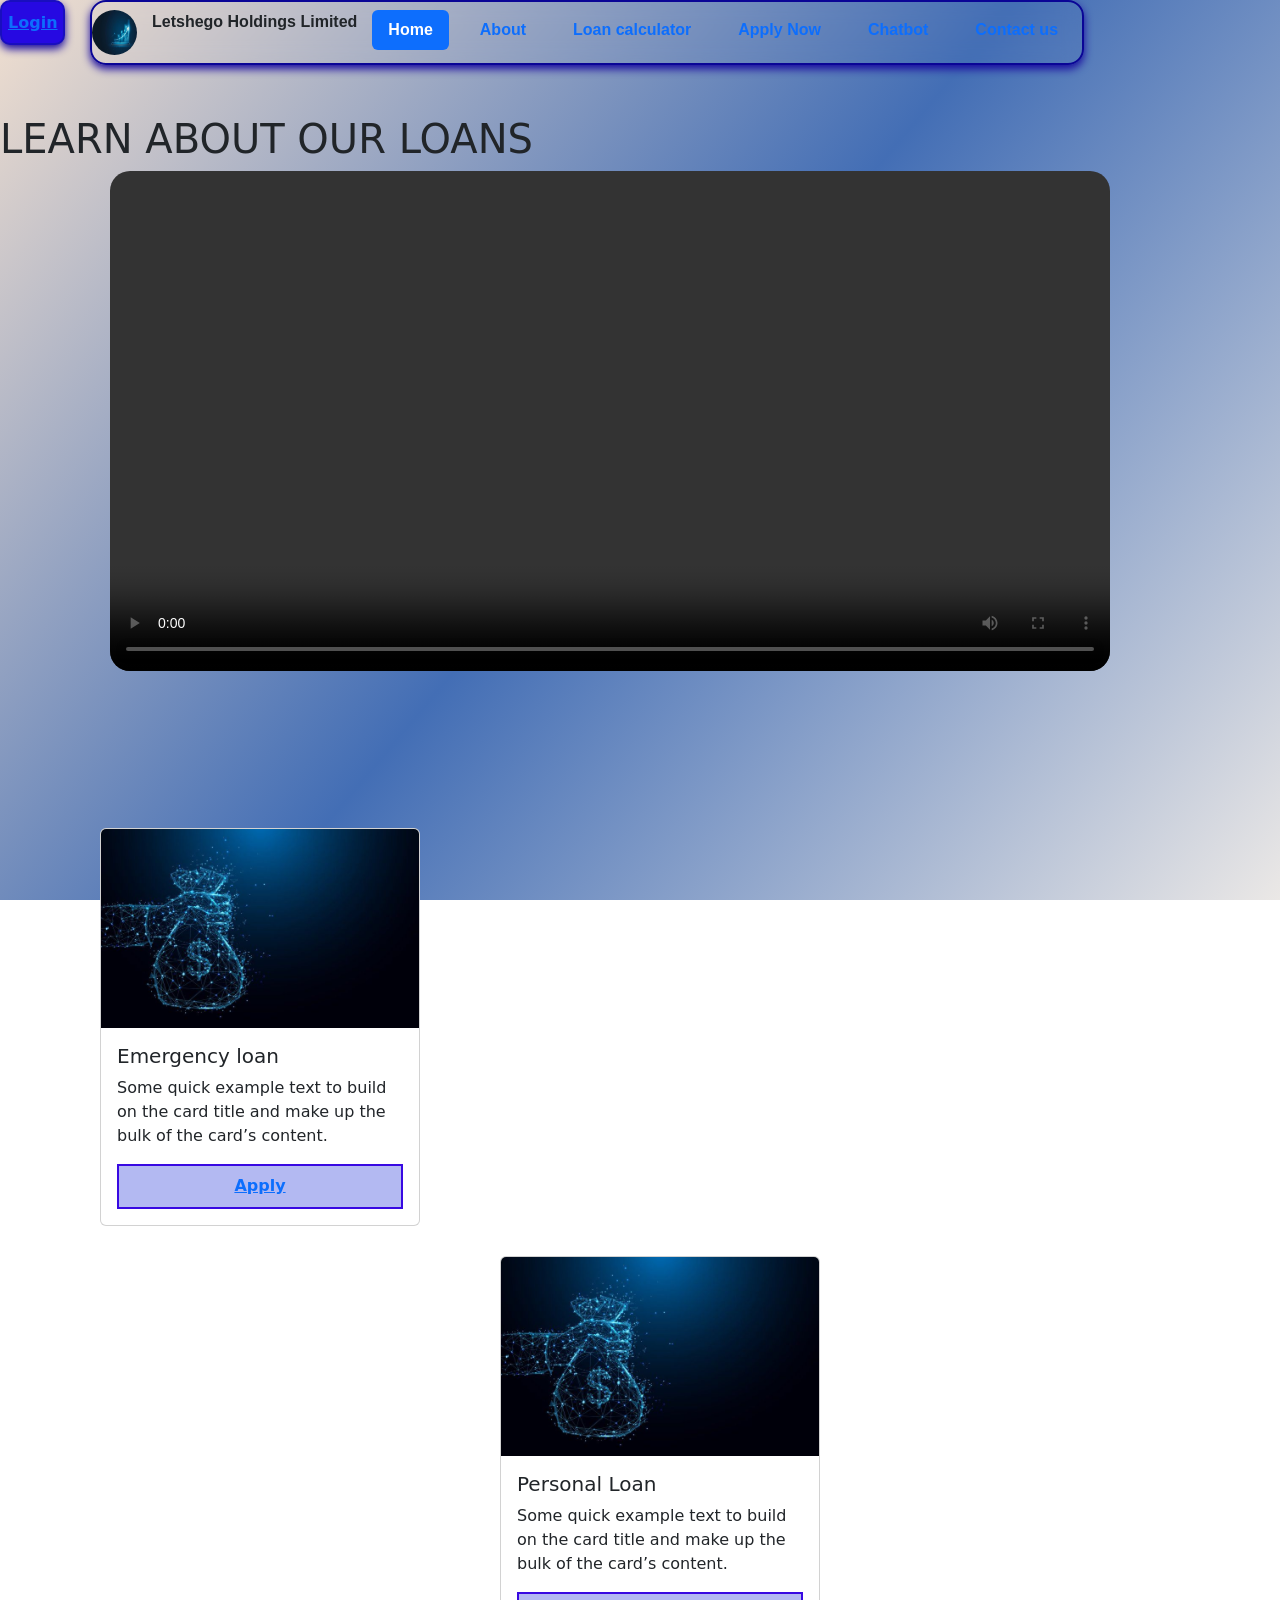
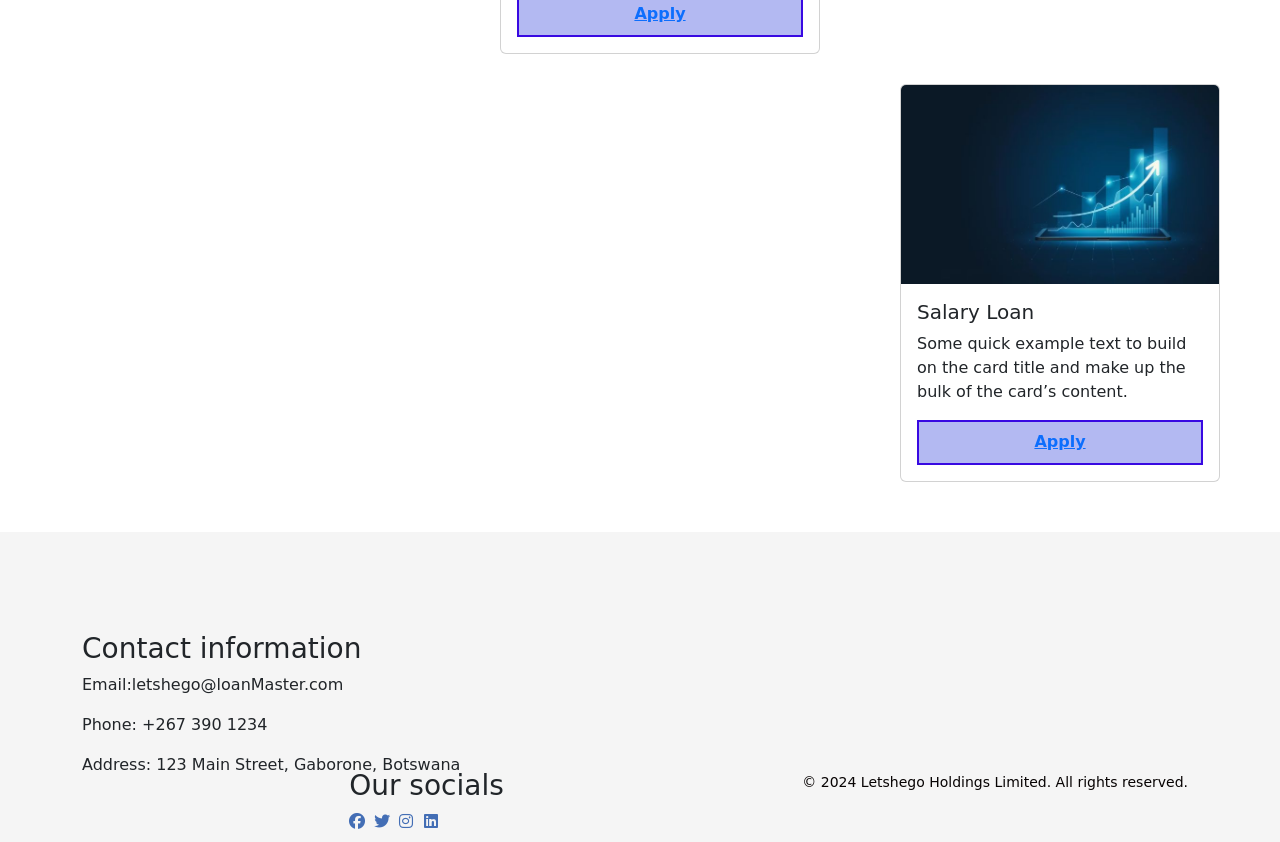
==== About.html @ 86d735ba "Updated multiple html pages" ====
<!DOCTYPE html>
<html lang en>
<head>
    <meta charset="UTF-8">
    <meta name="viewport" content="width=device-width, initial-scale=1.0">
    <title>Menu</title>
<link rel="stylesheet" href="style.css">
    <link href="https://cdn.jsdelivr.net/npm/bootstrap@5.3.8/dist/css/bootstrap.min.css" rel="stylesheet" integrity="sha384-sRIl4kxILFvY47J16cr9ZwB07vP4J8+LH7qKQnuqkuIAvNWLzeN8tE5YBujZqJLB" crossorigin="anonymous">
    <link rel="stylesheet" href="https://cdnjs.cloudflare.com/ajax/libs/font-awesome/6.5.1/css/all.min.css">
  </head>
    <body>
        <ul class="nav nav-pills nav-fill">
           <img src="logo.jpg" alt="Letshego Holdings Limited" class="logo">Letshego Holdings Limited
  <li class="nav-item">
    <a class="nav-link active" aria-current="page" href="index.html">Home</a>
  </li>
  <li class="nav-item">
    <a class="nav-link" href="About.html">About</a>
  </li>
  <li class="nav-item">
    <a class="nav-link" href="Calculator.html">Loan calculator</a>
  </li>
  <li class="nav-item">
    <a class="nav-link" href="Apply.html">Apply Now</a>
  </li>
  <li class="nav-item">
    <a class="nav-link" href="chatbox.html">Chatbot</a>
  </li>
  <li class="nav-item">
    <a class="nav-link" href="Contact.html">Contact us</a>
  </li> 
</ul>
<button class="login-button"><a href="login.html">Login</a></button>
<main>
  <h1>LEARN ABOUT OUR LOANS</h1>
  <video width="1000px" height="auto" style="margin-left:110px; border-radius: 20px;" controls>
    <source src="loans.mp4" type="video/mp4">
    </video>
    
    <div class="card" style="width: 25%; margin-left: 100px; margin-top: 150px; display: flex;">
  <img src="background.jpg" class="card-img-top" alt="Emergency loan">
  <div class="card-body">
    <h5 class="card-title">Emergency loan</h5>
    <p class="card-text">Some quick example text to build on the card title and make up the bulk of the card’s content.</p>
<button><a href="Apply.html">Apply</a></button>
  </div>
</div>

<div class="card" style="width: 25%; margin-left: 500px; margin-top: 30px; display: flex;">
  <img src="background.jpg" class="card-img-top" alt="Personal loan">
<div class="d-flex flex column flex-md-row justify-content-md-end align items-center gap-3"></div>
  <div class="card-body">
    <h5 class="card-title">Personal Loan</h5>
    <p class="card-text">Some quick example text to build on the card title and make up the bulk of the card’s content.</p>
    <button><a href="Apply.html">Apply</a></button>
  </div>
</div>

<div class="card" style="width: 25%; margin-left: 900px; margin-top: 30px; display: flex;">
  <img src="logo.jpg" class="card-img-top" alt="salary loan">
  <div class="card-body">
    <h5 class="card-title">Salary Loan</h5>
    <p class="card-text">Some quick example text to build on the card title and make up the bulk of the card’s content.</p>
    <button><a href="Apply.html">Apply</a></button>
  </div>
</div>
<footer>
    <div class="container">
      <div class="footer">
        <h3>Contact information</h3>
        <p>Email:letshego@loanMaster.com</p>
        <p>Phone: +267 390 1234</p>
        <p>Address: 123 Main Street, Gaborone, Botswana</p>
      </div>
    </div>
    <div class="container">
      <div class="content">
        <h3>Our socials</h3>
        <a href="#"><i class="fa-brands fa-facebook"></i></a>
        <a href="#"><i class="fa-brands fa-twitter"></i></a>
        <a href="#"><i class="fa-brands fa-instagram"></i></a>
        <a href="#"><i class="fa-brands fa-linkedin"></i></a>
      </div>
      <div class="letshego-copyright">
        <p>&copy; 2024 Letshego Holdings Limited. All rights reserved.</p>
      </div>
  </footer>

</main>
    </body>
</html>
---- style.css ----
/*navbar*/
.logo{
    background-size: contain;
    width: 45px;
    height: 45px;
    font-size: 24px;
    font-weight: bold;
     border-radius: 130px;
}
.nav-link {
    position: relative;
    transition: color 0.3s ease;
}
.nav-link::after {
    content: '';
    position: absolute;
    width: 100%;
    height: 2px;
    background-color: #a50c9dde;
    bottom: -5px;
    left: 0;
    transform: scaleX(0);
    transition: transform 0.3s ease;
}
.nav-link:hover::after {
    transform: scaleX(1);
}
.nav-link:hover {
    color: #436eb5;
}
ul{
    background-color: transparent;
    padding: 0.5rem;
    border-radius: 16px;
    margin-left: 90px;
    box-shadow: #190a9f 0px 4px 8px;
    font-family: Arial, Helvetica, sans-serif;
    font-weight: bolder;
    border: rgb(10, 5, 150) 2px solid;
    gap: 15px;
    margin-top: 2.5px;
    position: fixed;
    z-index: 2000;
    backdrop-filter: blur(10px);
}
body{
    background: linear-gradient(130deg,#F2E0D0, #436eb5, #ebe8e6);
    background-size: cover;
    background-attachment: fixed;
    animation: fadeUp 1s linear;
}
@keyframes fadeUp {
    from {
        opacity: 0;
        transform: translateY(20px) scale(0.95);
    }
    to {
        opacity: 1;
        transform: translateY(0) scale(1);
    }
}
button{
    width: 100%;
    height:45px;
    border:2px solid #3809e2;
    background:rgb(179, 185, 242);
    outline: none;
    cursor: pointer;
    border-radius: 40px;
    font-weight: bold;
    margin: 30px;
    text-decoration:none;
    gap: 20px;
}
.login-button{
    width: 65px;
    height:45px;
    border:2px solid #3809e2;
    background:rgb(149, 178, 248);
    outline: none;
    cursor: pointer;
    border-radius: 10px;
    font-weight: bold;
    margin: 30px;
    text-decoration:none;
    gap: 20px;
    margin:0 auto;
}
button:hover , .login-button{
    background-color: #2609e2;
    color: white;
    box-shadow: #190a9f 0px 4px 8px;
    border: #190ebf 2px solid;
   text-decoration: none;
}
/*footer*/
footer{
    background-color: whitesmoke;
    padding-top: 50px;
    margin-top: 50px;
    bottom: 0;
}
.container{
    width: 1140px;
    margin: 0 auto;
    display: flex;
    justify-self: center;
    margin-top: 50px;
    bottom: 0;
    height:80px;
}
.footer{
    width: 100%;

}
.content{
    width: 190px;
    margin: auto;
    padding: 7px;

}
.letshego-copyright{
    text-align: center;
    font-size: 14px;
    color:#070303;
    padding: 0 10px;
}
.letshego-copyright p{
    padding: 10px 0;
    bottom: 0;
    font-size: 14px;

}
.fa-brands {
    color: #436eb5;
    size: 10ox;
    gap: 7px;
}
/*home page image text*/
.img-text{
    position: relative;
    text-align: center;
    color: white;
}
.content-text{
    position: absolute;
    top: 50%;
    left: 50%;
    transform: translate(-50%, -50%);
}
main{
    margin-top: 70px;
}
/*contact form layout*/
.Contact-container{
    width: 40%;
    height: 80%;
    margin: 100px;
    justify-content: center;
    align-items: center;
    border: #3719e0 solid 2px;
    border-radius: 15px;
    padding:20px;
    padding-top: 70px;
    background-color: aliceblue;
    box-shadow: #070708 0px 4px 8px;
}
.contact-img{
    position: absolute;
    right:-1px;
    top: -1px;
    padding-left:500px;

    
}
.contact-img img{
    border-radius: 15px;
    width: 440px;
    height:485px;
}
h4{
 position: absolute;
    top: 50%;
    left:27%;
    transform:translate(-50%,-50%);
    display: flex;
    justify-content: center;
    width: 160px;
    height: 70px;
    color:white;
    border-radius: 0 0 20px 20px;
    background: rgb(90, 90, 182);
    align-items: center;
}
td {
  border: 5px sandybrown;
  border-color: brown;
  text-align: center;
  padding: 15px;
  color: black;
}
th{
  border: 4px solid gold;
  text-align: center;
  padding: 15px;
  color: brown;
}

table {
  font-family: 'Gill Sans', 'Gill Sans MT', Calibri, 'Trebuchet MS', sans-serif;
  font-weight: bolder;
  width: 100%;
  font-size: medium;
}
 i{
    width: 20px;
    height: 20px;
 }
 .popup{
    width: 400px;
    background: #070708;
    border-radius: 6px;
    position: absolute;
    top: 0;
    left: 50%;
    transform: translate(-50%,-50%) scale(0.1);
    text-align: center;
    padding:0 30px 30px;
    color: #ebe8e6;
    visibility: hidden;
    transition: transform 0.4s, top 0.4s;
 }
.open-popup{
visibility:visible;
top:50%;
transform:translate(-50%,-50%) scale(1);
}
.popup img{
    width: 100px;
    margin-top: -50px;
    border-radius: 50%;
    box-shadow: 0 2px 5px rgb(7, 7, 7);
 }
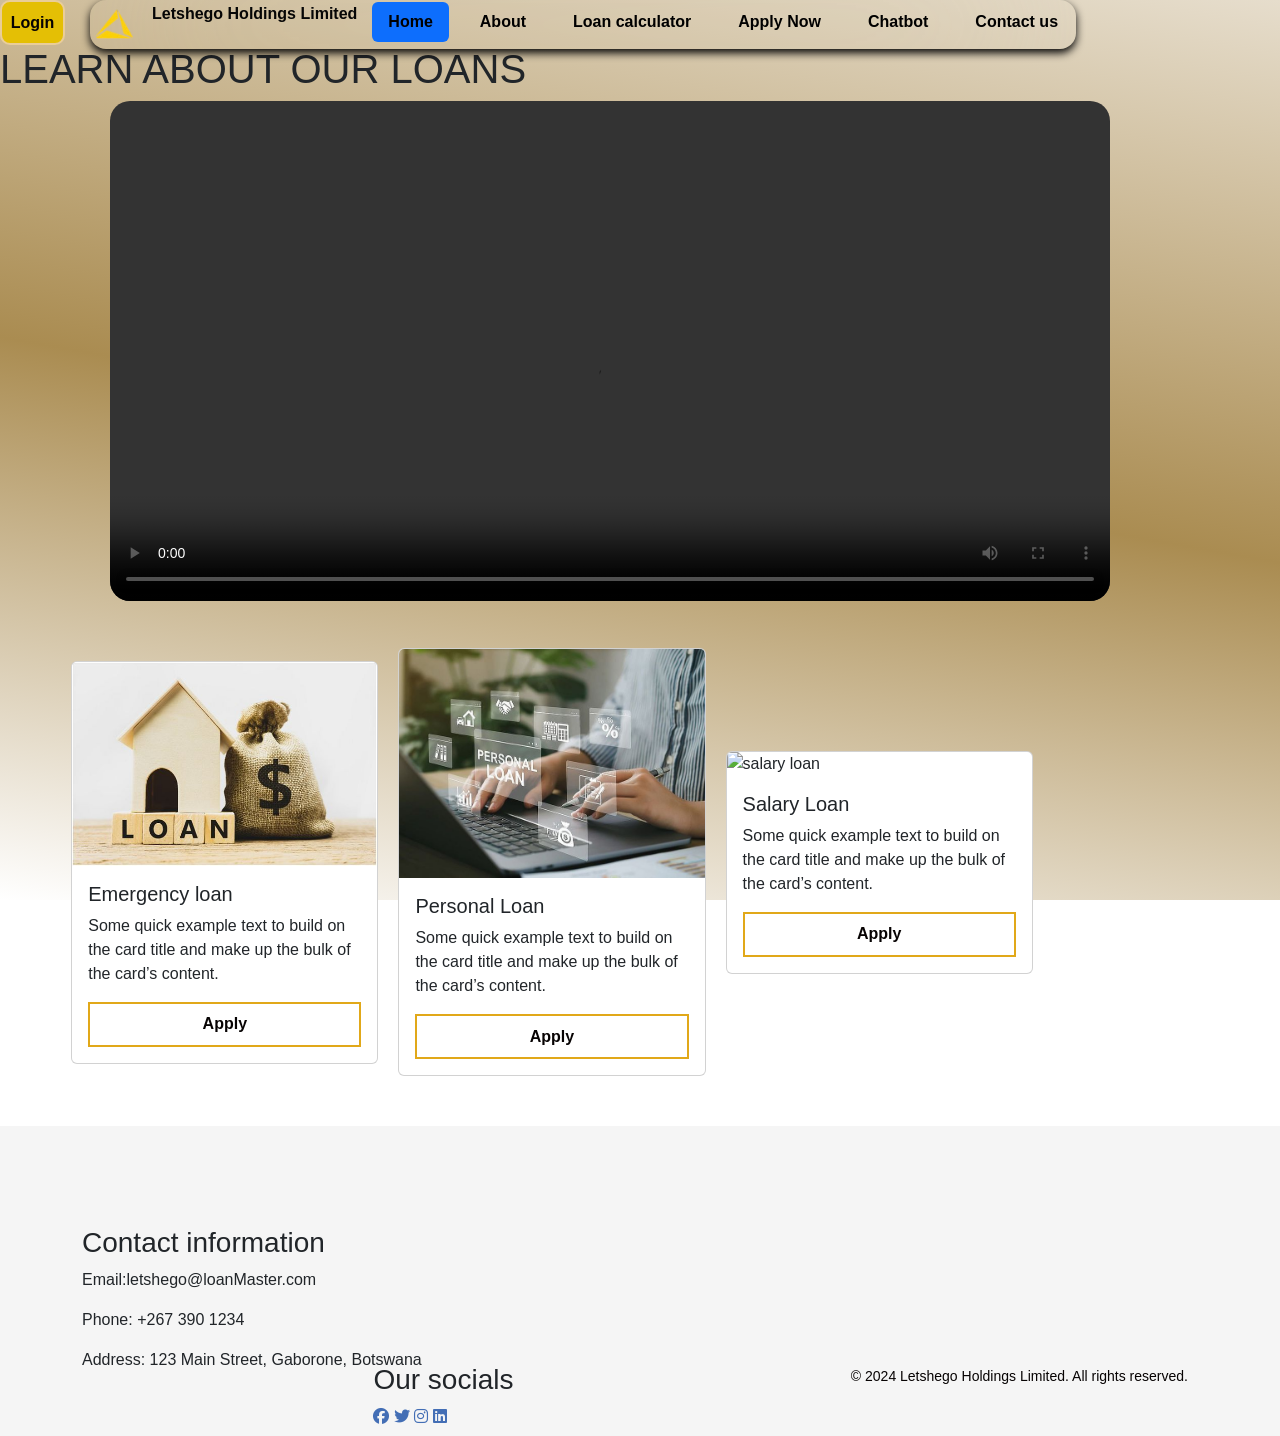
==== commit cb8e3a9e: "Updated multiple html pages, added javascript" ====
--- a/About.html
+++ b/About.html
@@ -10,24 +10,24 @@
   </head>
     <body>
         <ul class="nav nav-pills nav-fill">
-           <img src="logo.jpg" alt="Letshego Holdings Limited" class="logo">Letshego Holdings Limited
+           <img src="logo.png" alt="Letshego Holdings Limited" class="logo">Letshego Holdings Limited
   <li class="nav-item">
-    <a class="nav-link active" aria-current="page" href="index.html">Home</a>
+    <a class="nav-link active" aria-current="page" href="index.html" style="color: black;">Home</a>
   </li>
   <li class="nav-item">
-    <a class="nav-link" href="About.html">About</a>
+    <a class="nav-link" href="About.html" style="color: black;">About</a>
   </li>
   <li class="nav-item">
-    <a class="nav-link" href="Calculator.html">Loan calculator</a>
+    <a class="nav-link" href="Calculator.html" style="color: black;">Loan calculator</a>
   </li>
   <li class="nav-item">
-    <a class="nav-link" href="Apply.html">Apply Now</a>
+    <a class="nav-link" href="Apply.html" style="color: black;">Apply Now</a>
   </li>
   <li class="nav-item">
-    <a class="nav-link" href="chatbox.html">Chatbot</a>
+    <a class="nav-link" href="chatbox.html" style="color: black;">Chatbot</a>
   </li>
   <li class="nav-item">
-    <a class="nav-link" href="Contact.html">Contact us</a>
+    <a class="nav-link" href="Contact.html" style="color: black;">Contact us</a>
   </li> 
 </ul>
 <button class="login-button"><a href="login.html">Login</a></button>
@@ -36,9 +36,10 @@
   <video width="1000px" height="auto" style="margin-left:110px; border-radius: 20px;" controls>
     <source src="loans.mp4" type="video/mp4">
     </video>
-    
-    <div class="card" style="width: 25%; margin-left: 100px; margin-top: 150px; display: flex;">
-  <img src="background.jpg" class="card-img-top" alt="Emergency loan">
+    <div class="wrapper" style="gap: 20px;">
+      
+    <div class="card" style="width: 30%;">
+  <img src="Emergency loan.jpg" class="card-img-top" alt="Emergency loan">
   <div class="card-body">
     <h5 class="card-title">Emergency loan</h5>
     <p class="card-text">Some quick example text to build on the card title and make up the bulk of the card’s content.</p>
@@ -46,8 +47,8 @@
   </div>
 </div>
 
-<div class="card" style="width: 25%; margin-left: 500px; margin-top: 30px; display: flex;">
-  <img src="background.jpg" class="card-img-top" alt="Personal loan">
+<div class="card" style="width: 30%;">
+  <img src="Personal loan.jpg" class="card-img-top" alt="Personal loan">
 <div class="d-flex flex column flex-md-row justify-content-md-end align items-center gap-3"></div>
   <div class="card-body">
     <h5 class="card-title">Personal Loan</h5>
@@ -56,14 +57,17 @@
   </div>
 </div>
 
-<div class="card" style="width: 25%; margin-left: 900px; margin-top: 30px; display: flex;">
-  <img src="logo.jpg" class="card-img-top" alt="salary loan">
+<div class="card" style="width: 30%;">
+  <img src="salary Loan.jpg" class="card-img-top" alt="salary loan">
   <div class="card-body">
     <h5 class="card-title">Salary Loan</h5>
     <p class="card-text">Some quick example text to build on the card title and make up the bulk of the card’s content.</p>
     <button><a href="Apply.html">Apply</a></button>
   </div>
 </div>
+</div>
+</main>
+
 <footer>
     <div class="container">
       <div class="footer">
@@ -86,6 +90,5 @@
       </div>
   </footer>
 
-</main>
     </body>
 </html>  
--- a/style.css
+++ b/style.css
@@ -1,3 +1,10 @@
+*{
+    padding: 0;
+    margin: 0;
+    font-family: 'Gill Sans', 'Gill Sans MT', Calibri, 'Trebuchet MS', sans-serif;
+    scroll-behavior: smooth;
+    box-sizing: border-box;
+}
 /*navbar*/
 .logo{
     background-size: contain;
@@ -6,6 +13,7 @@
     font-size: 24px;
     font-weight: bold;
      border-radius: 130px;
+
 }
 .nav-link {
     position: relative;
@@ -16,7 +24,7 @@
     position: absolute;
     width: 100%;
     height: 2px;
-    background-color: #a50c9dde;
+    background-color: #eae2b7de;
     bottom: -5px;
     left: 0;
     transform: scaleX(0);
@@ -26,28 +34,29 @@
     transform: scaleX(1);
 }
 .nav-link:hover {
-    color: #436eb5;
+    color: #edbc66;
 }
 ul{
     background-color: transparent;
-    padding: 0.5rem;
+    color: #060606;
     border-radius: 16px;
     margin-left: 90px;
-    box-shadow: #190a9f 0px 4px 8px;
+    box-shadow: #060606 0px 4px 8px;
     font-family: Arial, Helvetica, sans-serif;
     font-weight: bolder;
-    border: rgb(10, 5, 150) 2px solid;
+    border: transparent 2px solid;
     gap: 15px;
     margin-top: 2.5px;
     position: fixed;
     z-index: 2000;
-    backdrop-filter: blur(10px);
+    backdrop-filter: blur(100px);
 }
 body{
-    background: linear-gradient(130deg,#F2E0D0, #436eb5, #ebe8e6);
+    background: linear-gradient(10deg,white, #aa8c51, #e6ddcc);
     background-size: cover;
     background-attachment: fixed;
     animation: fadeUp 1s linear;
+    margin-top: 0;
 }
 @keyframes fadeUp {
     from {
@@ -62,21 +71,25 @@
 button{
     width: 100%;
     height:45px;
-    border:2px solid #3809e2;
-    background:rgb(179, 185, 242);
+    border:2px solid rgb(225, 168, 25);
+    background:white;
     outline: none;
     cursor: pointer;
     border-radius: 40px;
     font-weight: bold;
     margin: 30px;
+    gap: 20px;
+}
+button a{
     text-decoration:none;
-    gap: 20px;
-}
+    color: #070303;
+}
+
 .login-button{
     width: 65px;
     height:45px;
-    border:2px solid #3809e2;
-    background:rgb(149, 178, 248);
+    border:2px solid rgb(233, 205, 153);
+    background:rgb(228, 191, 5);
     outline: none;
     cursor: pointer;
     border-radius: 10px;
@@ -86,11 +99,13 @@
     gap: 20px;
     margin:0 auto;
 }
-button:hover , .login-button{
-    background-color: #2609e2;
+button:hover{
+    background-color: #df900f;
     color: white;
-    box-shadow: #190a9f 0px 4px 8px;
-    border: #190ebf 2px solid;
+    box-shadow: white 0px 4px 8px;
+    border: transparent 2px solid;
+}
+a{
    text-decoration: none;
 }
 /*footer*/
@@ -148,8 +163,76 @@
     left: 50%;
     transform: translate(-50%, -50%);
 }
-main{
-    margin-top: 70px;
+.stat-container{
+    width: 28vw;
+    height: 26vw;
+    border: 1px solid blue;
+    display:flex;
+    flex-direction:column;
+    justify-content:center;
+    padding: 1em 0;
+    position: relative;
+    font-size:16px;
+    border-radius: 0.5em;
+    background-color:azure;
+    border-left: 10px solid #df900f;
+    z-index: 2;
+
+}
+span.num{
+    color: black;
+    display:flex;
+    font-weight: bolder;
+    font-size: 3em;
+}
+.wrapper{
+    width:80vw;
+    margin:40px;
+    flex-wrap: wrap;
+    align-items: center;
+    gap: 160px;
+    justify-content: center;
+    display: flex;
+}
+span.text{
+color:black;
+font-size: 1em;
+text-align: center;
+pad: 0.7em 0;
+font-weight: 400;
+line-height: 0;
+
+}
+.stat-container i{
+font-size: 35px;
+top: 10%;
+display: flex;
+right: -8%;
+height: auto;
+color: #080808;
+text-align: center;
+justify-content: center;
+position: absolute;
+transform: translate(-50%, -50%);
+}
+@media screen and (max-width:1024px){
+    .wrapper .ul  table main footer section{
+        width: 85vw;
+    }
+}
+.stat-container{
+    height: 30vmin;
+    width:30vmin;
+    font-size: 12px;
+}
+@media  screen and (max-width:400px) {
+    .wrapper .ul table main footer section{
+        gap: 15px;
+    }
+    
+}
+section{
+    padding: 30px;
 }
 /*contact form layout*/
 .Contact-container{
@@ -180,7 +263,7 @@
 }
 h4{
  position: absolute;
-    top: 50%;
+    top: 38%;
     left:27%;
     transform:translate(-50%,-50%);
     display: flex;
@@ -189,33 +272,33 @@
     height: 70px;
     color:white;
     border-radius: 0 0 20px 20px;
-    background: rgb(90, 90, 182);
-    align-items: center;
-}
+    background: rgb(121, 121, 130);
+    align-items: center;
+}
+/*contact Table*/
+
+tr{ 
+background-color: azure;
+}
+
 td {
-  border: 5px sandybrown;
   border-color: brown;
+  text-align: left;
+  padding: 10px;
+  color: black;
+}
+th{
   text-align: center;
-  padding: 15px;
-  color: black;
-}
-th{
-  border: 4px solid gold;
-  text-align: center;
-  padding: 15px;
-  color: brown;
-}
-
-table {
+  padding: 25px;
+  color: rgb(165, 165, 42);
+}table {
   font-family: 'Gill Sans', 'Gill Sans MT', Calibri, 'Trebuchet MS', sans-serif;
-  font-weight: bolder;
-  width: 100%;
+  font-weight: 400;
   font-size: medium;
-}
- i{
-    width: 20px;
-    height: 20px;
- }
+  border-spacing: 3px;
+}
+  
+/*contact page popup*/
  .popup{
     width: 400px;
     background: #070708;
@@ -241,3 +324,99 @@
     border-radius: 50%;
     box-shadow: 0 2px 5px rgb(7, 7, 7);
  }
+ /*Calculator*/
+ .contact-container{
+    min-width: 100vh;
+    background-size: cover;
+    background-position: center;
+    display: flex;
+    align-items: center;
+    justify-content: center;
+ }
+ .contact-container .row{
+    width: 800px;
+    border-radius: 20px;
+    gap:25px;
+    flex-wrap:wrap;
+    display: flex;
+    backdrop-filter: blur(10px);
+    background-color: #6585b9;
+    border: 2px solid white;
+    box-shadow: 8px solid black;
+    color: #ebe8e6;
+ }
+ .contact-container .row .box{
+    display: flex;
+    align-items: center;
+    justify-content: center;
+    flex-flow: column;
+    gap: 15px;
+    padding: 20px 30px; 
+    border:2px solid white;
+    box-shadow: 10px solid black;
+    border: radius 20px;px;
+    text-align:center;
+    background-color: #3719e0;
+ }
+ .contact-container .row .box{
+    flex: 1 1 200px;
+ }
+.contact-container .row .output{
+    display: flex;
+    align-items: center;
+    justify-content:center;
+    flex-flow:column;
+    gap:15px;
+    padding: 30px 20px;
+    border: 2px solid white;
+    box-shadow: 10px solid black;
+    text-align:center;
+    border-radius:20px;
+    background-color: #070303;
+
+}
+.contact-container .row .output p{
+    font-size: 20px;
+    color: #3719e0;
+}
+.contact-container .row .form .input{
+    width: 100%;
+    background:none;
+    border-radius:10px;
+    background:#df900f;
+    border: 2px solid black;
+    font-size: 20px;
+    padding: 10px 15px;
+    margin-top: 10px;
+    margin-bottom: 15px;
+}
+.contact-container .row .form .input::placeholder{
+    color:#e6ddcc;
+    text-transform:none;
+}
+.contact-container .row .form[type="radio"]{
+    display:none;
+}
+.contact-container .row .form .tenure{
+    display: flex;
+    gap:10px;
+    justify-content: space-between;
+}
+.contact-container .row .form .tenure label{
+    font-size:20px;
+    border-radius:10px;
+    flex:1;
+    background-color: blue;
+    border: 2px solid white;
+    text-align: center;
+    color: white;
+    padding:10px;
+    cursor: pointer;
+}
+.contact-container .row .form .tenure .input[type="radio"]:checked + label{
+    background-color: #070303;
+    color:white;
+    transition: 0.5s all;
+}
+
+
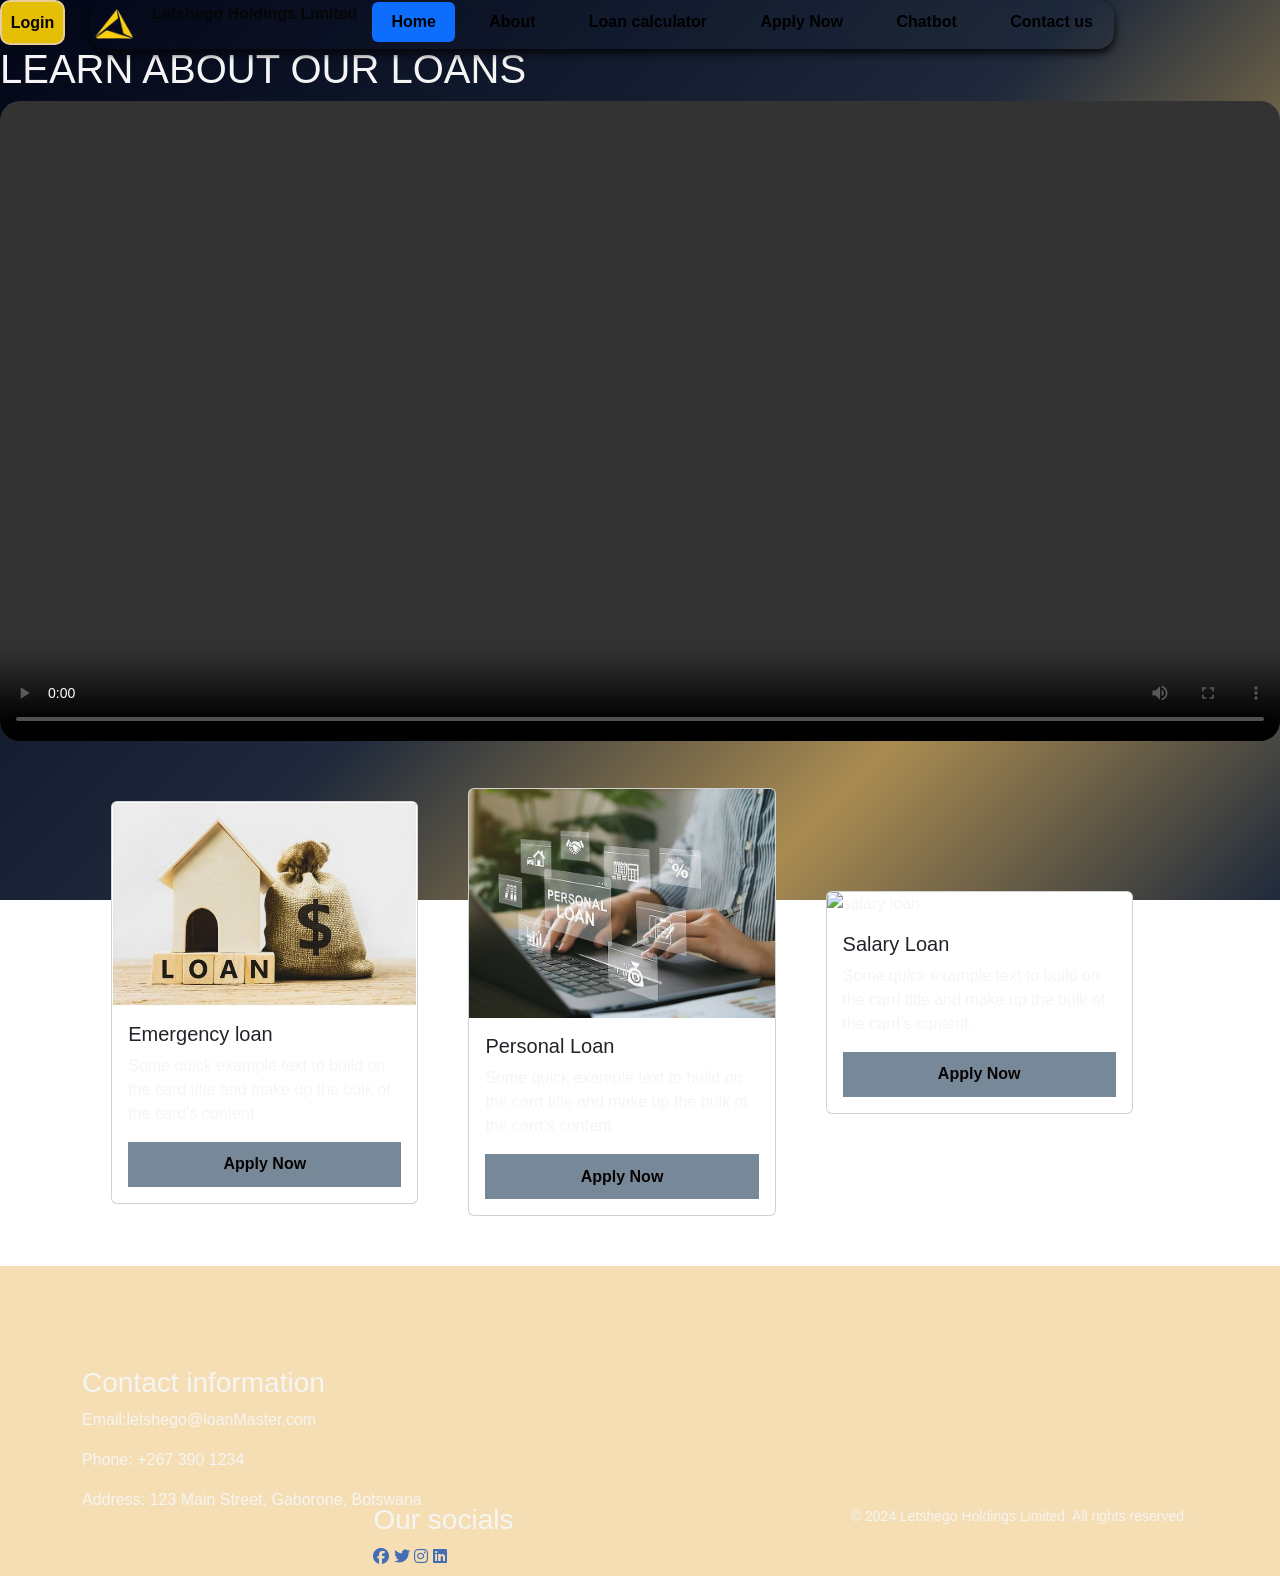
==== commit 3e9fc87a: "updated multiple html pages, added new javascripts, changed images" ====
--- a/About.html
+++ b/About.html
@@ -33,17 +33,16 @@
 <button class="login-button"><a href="login.html">Login</a></button>
 <main>
   <h1>LEARN ABOUT OUR LOANS</h1>
-  <video width="1000px" height="auto" style="margin-left:110px; border-radius: 20px;" controls>
+  <video width="100%" height="auto" style=" border-radius: 20px;" controls>
     <source src="loans.mp4" type="video/mp4">
     </video>
-    <div class="wrapper" style="gap: 20px;">
-      
+    <div class="wrapper" style="gap: 50px; justify-content: center; margin-left: 110px;">
     <div class="card" style="width: 30%;">
   <img src="Emergency loan.jpg" class="card-img-top" alt="Emergency loan">
   <div class="card-body">
     <h5 class="card-title">Emergency loan</h5>
     <p class="card-text">Some quick example text to build on the card title and make up the bulk of the card’s content.</p>
-<button><a href="Apply.html">Apply</a></button>
+<button><a href="Apply.html">Apply Now</a></button>
   </div>
 </div>
 
@@ -53,7 +52,7 @@
   <div class="card-body">
     <h5 class="card-title">Personal Loan</h5>
     <p class="card-text">Some quick example text to build on the card title and make up the bulk of the card’s content.</p>
-    <button><a href="Apply.html">Apply</a></button>
+    <button><a href="Apply.html">Apply Now</a></button>
   </div>
 </div>
 
@@ -62,7 +61,7 @@
   <div class="card-body">
     <h5 class="card-title">Salary Loan</h5>
     <p class="card-text">Some quick example text to build on the card title and make up the bulk of the card’s content.</p>
-    <button><a href="Apply.html">Apply</a></button>
+    <button><a href="Apply.html">Apply Now</a></button>
   </div>
 </div>
 </div>
--- a/style.css
+++ b/style.css
@@ -4,6 +4,7 @@
     font-family: 'Gill Sans', 'Gill Sans MT', Calibri, 'Trebuchet MS', sans-serif;
     scroll-behavior: smooth;
     box-sizing: border-box;
+    color: whitesmoke;
 }
 /*navbar*/
 .logo{
@@ -50,9 +51,20 @@
     position: fixed;
     z-index: 2000;
     backdrop-filter: blur(100px);
+    transition: all 0.2s ease-in-out;
+    width:80%;
+    display: flex;
+    flex-wrap: wrap;  
 }
 body{
-    background: linear-gradient(10deg,white, #aa8c51, #e6ddcc);
+    background: linear-gradient(
+        135deg,
+        #020617,
+        #0f172a,
+        #1e293b,
+        #aa8c51,
+        #1e293b
+        );
     background-size: cover;
     background-attachment: fixed;
     animation: fadeUp 1s linear;
@@ -71,8 +83,8 @@
 button{
     width: 100%;
     height:45px;
-    border:2px solid rgb(225, 168, 25);
-    background:white;
+    border:2px solid transparent;
+    background-color: lightslategray;
     outline: none;
     cursor: pointer;
     border-radius: 40px;
@@ -110,7 +122,7 @@
 }
 /*footer*/
 footer{
-    background-color: whitesmoke;
+    background-color: wheat;
     padding-top: 50px;
     margin-top: 50px;
     bottom: 0;
@@ -216,7 +228,7 @@
 transform: translate(-50%, -50%);
 }
 @media screen and (max-width:1024px){
-    .wrapper .ul  table main footer section{
+    .wrapper .ul{
         width: 85vw;
     }
 }
@@ -226,7 +238,7 @@
     font-size: 12px;
 }
 @media  screen and (max-width:400px) {
-    .wrapper .ul table main footer section{
+    .wrapper .ul main footer section{
         gap: 15px;
     }
     
@@ -235,18 +247,18 @@
     padding: 30px;
 }
 /*contact form layout*/
-.Contact-container{
+.Contact-container {
     width: 40%;
     height: 80%;
     margin: 100px;
     justify-content: center;
     align-items: center;
-    border: #3719e0 solid 2px;
+    border: darkgrey solid 2px;
     border-radius: 15px;
     padding:20px;
     padding-top: 70px;
-    background-color: aliceblue;
     box-shadow: #070708 0px 4px 8px;
+     backdrop-filter: blur(10px);
 }
 .contact-img{
     position: absolute;
@@ -254,7 +266,6 @@
     top: -1px;
     padding-left:500px;
 
-    
 }
 .contact-img img{
     border-radius: 15px;
@@ -277,6 +288,17 @@
 }
 /*contact Table*/
 
+@media (max-width:600px){
+ table {
+  font-family: 'Gill Sans', 'Gill Sans MT', Calibri, 'Trebuchet MS', sans-serif;
+  font-weight: 400;
+  font-size: medium;
+  border-spacing: 3px;
+  width: 100%;
+  height: auto;
+
+    }
+}
 tr{ 
 background-color: azure;
 }
@@ -290,13 +312,9 @@
 th{
   text-align: center;
   padding: 25px;
-  color: rgb(165, 165, 42);
-}table {
-  font-family: 'Gill Sans', 'Gill Sans MT', Calibri, 'Trebuchet MS', sans-serif;
-  font-weight: 400;
-  font-size: medium;
-  border-spacing: 3px;
-}
+  color:#df900f ;
+}
+
   
 /*contact page popup*/
  .popup{
@@ -325,27 +343,28 @@
     box-shadow: 0 2px 5px rgb(7, 7, 7);
  }
  /*Calculator*/
- .contact-container{
+ .calculater-container{
     min-width: 100vh;
     background-size: cover;
     background-position: center;
     display: flex;
     align-items: center;
     justify-content: center;
+    margin-top: 30px;
+    min-height: auto;
  }
- .contact-container .row{
+ .calculater-container .row{
     width: 800px;
     border-radius: 20px;
     gap:25px;
     flex-wrap:wrap;
     display: flex;
-    backdrop-filter: blur(10px);
-    background-color: #6585b9;
+    backdrop-filter: blur(200px);
     border: 2px solid white;
     box-shadow: 8px solid black;
     color: #ebe8e6;
  }
- .contact-container .row .box{
+ .calculater-container  .row .box{
     display: flex;
     align-items: center;
     justify-content: center;
@@ -354,14 +373,14 @@
     padding: 20px 30px; 
     border:2px solid white;
     box-shadow: 10px solid black;
-    border: radius 20px;px;
+    border: radius 20px;
     text-align:center;
-    background-color: #3719e0;
+    backdrop-filter: blur(10px);
  }
- .contact-container .row .box{
+ .calculater-container  .row .box{
     flex: 1 1 200px;
  }
-.contact-container .row .output{
+.calculater-container .row .output{
     display: flex;
     align-items: center;
     justify-content:center;
@@ -375,48 +394,164 @@
     background-color: #070303;
 
 }
-.contact-container .row .output p{
+.calculater-container  .row .output p{
     font-size: 20px;
     color: #3719e0;
 }
-.contact-container .row .form .input{
+.calculater-container  .row .form .input{
     width: 100%;
     background:none;
     border-radius:10px;
-    background:#df900f;
+    background: lightgrey;
     border: 2px solid black;
     font-size: 20px;
     padding: 10px 15px;
     margin-top: 10px;
     margin-bottom: 15px;
 }
-.contact-container .row .form .input::placeholder{
-    color:#e6ddcc;
+.calculater-container  .row .form .input::placeholder{
+    color:cornsilk;
     text-transform:none;
 }
-.contact-container .row .form[type="radio"]{
+.calculater-container  .row .form[type="radio"]{
     display:none;
 }
-.contact-container .row .form .tenure{
+.calculater-container .row .form .tenure{
     display: flex;
     gap:10px;
     justify-content: space-between;
 }
-.contact-container .row .form .tenure label{
+.calculater-container  .row .form .tenure label{
     font-size:20px;
     border-radius:10px;
     flex:1;
-    background-color: blue;
+    background-color: rgb(224, 159, 18);
     border: 2px solid white;
     text-align: center;
     color: white;
     padding:10px;
     cursor: pointer;
 }
-.contact-container .row .form .tenure .input[type="radio"]:checked + label{
+.calculater-container  .row .form .tenure .input[type="radio"]:checked + label{
     background-color: #070303;
     color:white;
     transition: 0.5s all;
 }
-
-
+/* Output box results */
+.outputFinal {
+  background: rgba(255, 255, 255, 0.15);
+  border: 1px solid rgba(255, 255, 255, 0.4);
+  border-radius: 8px;
+  padding: 12px 16px;
+  margin-bottom: 16px;
+  font-size: 20px;
+  font-weight: 700;
+  color: #ffffff;
+  min-height: 48px;
+  letter-spacing: 0.5px;
+}
+
+/* Labels above each result */
+.box-output p {
+  color: rgba(255, 255, 255, 0.8);
+  font-size: 13px;
+  font-weight: 600;
+  text-transform: uppercase;
+  letter-spacing: 1px;
+  margin-bottom: 6px;
+}
+
+/* Placeholder dash when empty */
+.outputFinal:empty::before {
+  content: '—';
+  color: rgba(255, 255, 255, 0.35);
+  font-size: 18px;
+}
+
+/*Application form*/
+.Apply-form {
+        width: 40%;
+    height: 80%;
+    margin: 100px;
+    justify-content: center;
+    align-items: center;
+    border:darkgray solid 2px;
+    border-radius: 15px;
+    padding:20px;
+    padding-top: 70px;
+    background-color: lightslategray;
+    box-shadow: #070708 0px 4px 8px;
+}
+.Apply-form button{
+    width: 30%;
+    border-radius: 24px 6px;
+   color: #070708;
+}
+/*chatbox*/
+.chat-container{
+    width: 50%;
+    background: #060606;
+    backdrop-filter: blur(10px);
+    border-radius: 20px;
+    padding: 20px;
+    box-shadow: 0 0 20px blanchedalmond;
+    color:whitesmoke;
+    justify-content: center;
+    align-items: center;
+    margin-left: 310px;
+}
+.chat-container h2{
+    text-align: center;
+    margin-bottom: 15px;
+}
+.chat-box{
+    background:#1e293b;
+    height:400px;
+    overflow-y:auto;
+    padding: 10px;
+    margin-bottom: 10px;
+    border-radius: 10px;
+    display: flex;
+    flex-direction: column;
+}
+.message-user-message,
+.message-bot-message{
+    padding:10px;
+    border-radius:10px;
+    margin:5px 0;
+    width:fit-content;
+    max-width:75%;
+    line-height: 1.4;
+}
+.message-user-message{
+    background: #3719e0;
+    color:#080808;
+    align-self: flex-end;
+    margin-left:auto;
+}
+.message-bot-message{
+     background: red;
+     color: #020617;
+     align-self: flex-start;
+}
+.input-area{
+    display:flex;
+    gap:10px;
+}
+.input-area input{
+flex:1;
+padding: 10px;
+border:none;
+border-radius: 10px;
+outline: none;
+}
+@media (max-width: 500px) {
+    .Apply-form .chat-container .calculater-container{
+        width: 100%;
+        height: 100vh;
+        border: navy 2px solid;
+    }
+    .input-area{
+        width: 250px;
+    }
+}
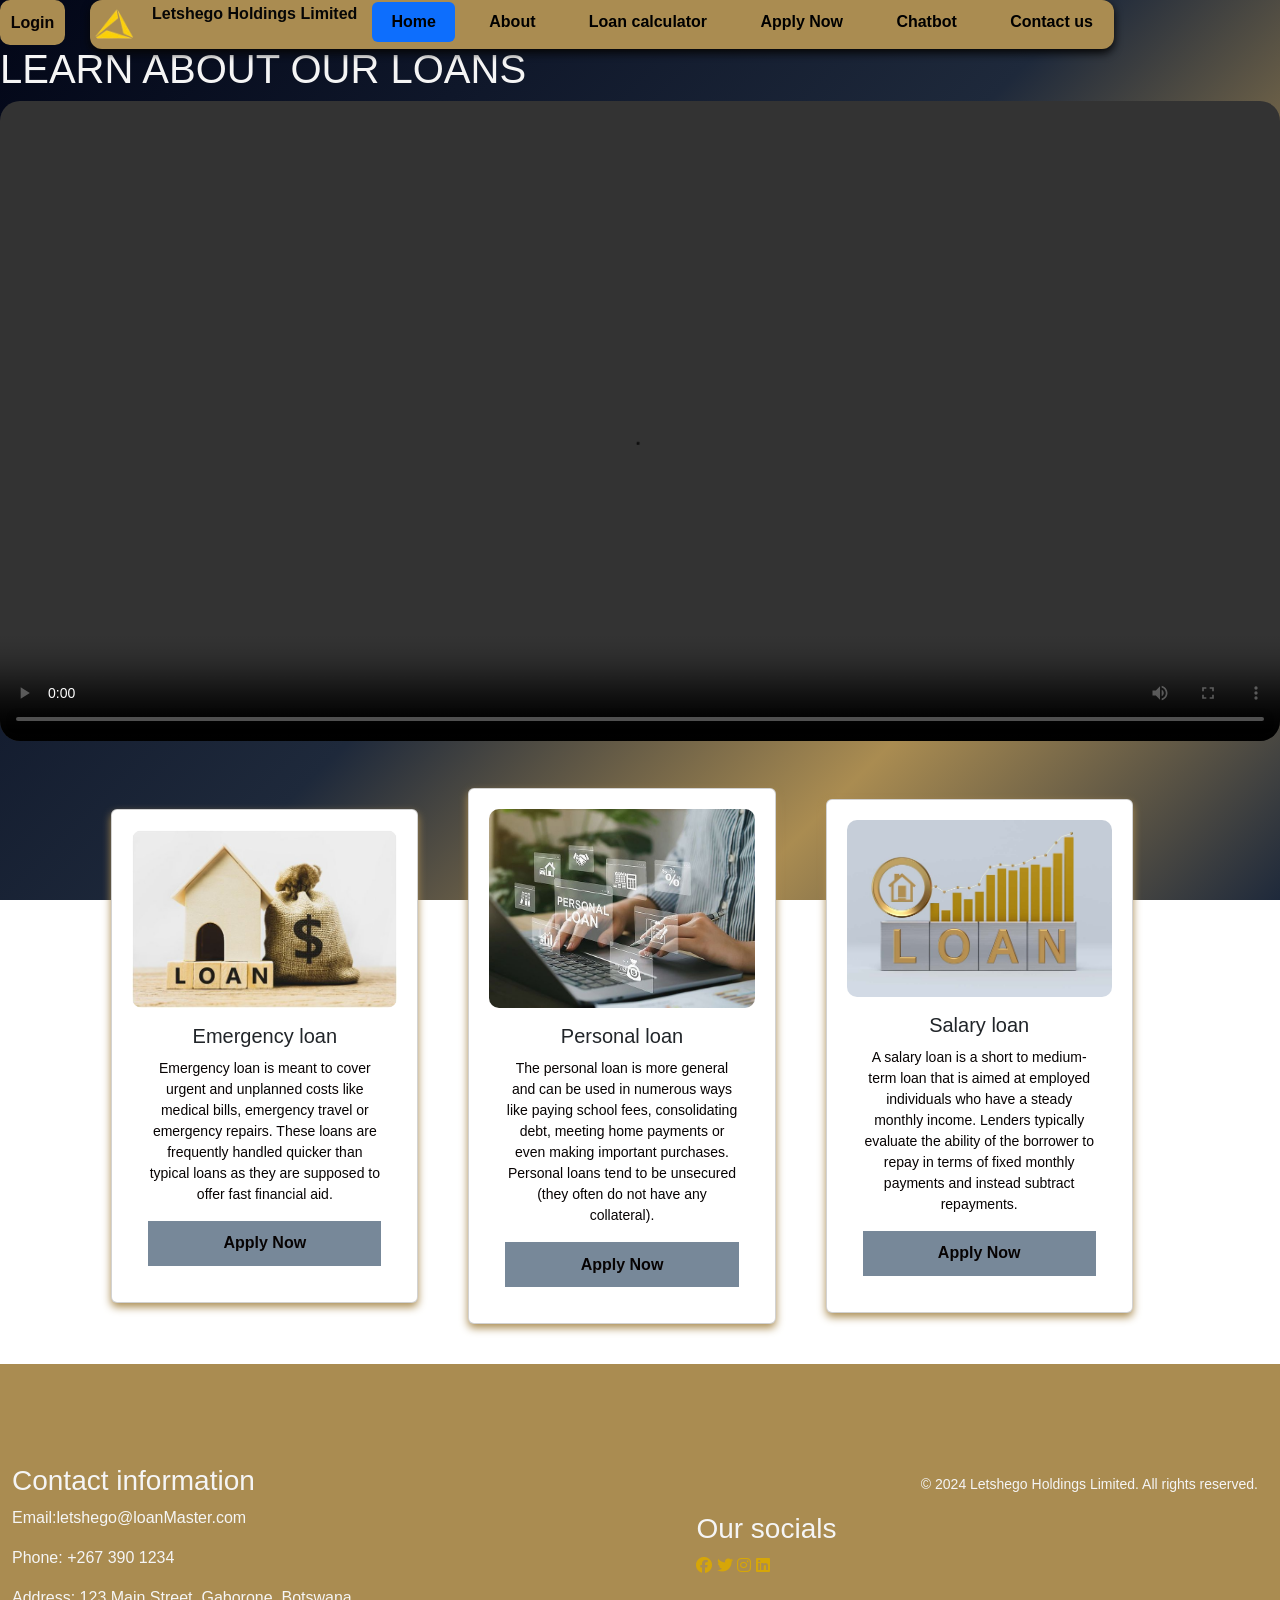
==== commit 99d56a0c: "updated multiple html pages, changed images and css" ====
--- a/About.html
+++ b/About.html
@@ -36,31 +36,29 @@
   <video width="100%" height="auto" style=" border-radius: 20px;" controls>
     <source src="loans.mp4" type="video/mp4">
     </video>
-    <div class="wrapper" style="gap: 50px; justify-content: center; margin-left: 110px;">
-    <div class="card" style="width: 30%;">
+    <div class="wrapper" style="gap: 50px; margin-left: 110px;">
+    <div class="card">
   <img src="Emergency loan.jpg" class="card-img-top" alt="Emergency loan">
   <div class="card-body">
     <h5 class="card-title">Emergency loan</h5>
-    <p class="card-text">Some quick example text to build on the card title and make up the bulk of the card’s content.</p>
-<button><a href="Apply.html">Apply Now</a></button>
-  </div>
-</div>
-
-<div class="card" style="width: 30%;">
-  <img src="Personal loan.jpg" class="card-img-top" alt="Personal loan">
-<div class="d-flex flex column flex-md-row justify-content-md-end align items-center gap-3"></div>
-  <div class="card-body">
-    <h5 class="card-title">Personal Loan</h5>
-    <p class="card-text">Some quick example text to build on the card title and make up the bulk of the card’s content.</p>
+    <p class="card-text">Emergency loan is meant to cover urgent and unplanned costs like medical bills, emergency travel or emergency repairs. These loans are frequently handled quicker than typical loans as they are supposed to offer fast financial aid.</p>
     <button><a href="Apply.html">Apply Now</a></button>
   </div>
-</div>
+  </div>
+ <div class="card">
+  <img src="Personal loan.jpg" class="card-img-top" alt="Personal loan">
+  <div class="card-body">
+    <h5 class="card-title">Personal loan</h5>
+    <p class="card-text">The personal loan is more general and can be used in numerous ways like paying school fees, consolidating debt, meeting home payments or even making important purchases. Personal loans tend to be unsecured (they often do not have any collateral).</p></p>
+    <button><a href="Apply.html">Apply Now</a></button>
+  </div>
+  </div>
 
-<div class="card" style="width: 30%;">
-  <img src="salary Loan.jpg" class="card-img-top" alt="salary loan">
+   <div class="card">
+  <img src="Salary loan.jpg" class="card-img-top" alt="Salary loan">
   <div class="card-body">
-    <h5 class="card-title">Salary Loan</h5>
-    <p class="card-text">Some quick example text to build on the card title and make up the bulk of the card’s content.</p>
+    <h5 class="card-title">Salary loan</h5>
+    <p>A salary loan is a short to medium-term loan that is aimed at employed individuals who have a steady monthly income. Lenders typically evaluate the ability of the borrower to repay in terms of fixed monthly payments and instead subtract repayments.</p>
     <button><a href="Apply.html">Apply Now</a></button>
   </div>
 </div>
--- a/style.css
+++ b/style.css
@@ -40,7 +40,7 @@
 ul{
     background-color: transparent;
     color: #060606;
-    border-radius: 16px;
+    border-radius: 12px;
     margin-left: 90px;
     box-shadow: #060606 0px 4px 8px;
     font-family: Arial, Helvetica, sans-serif;
@@ -55,6 +55,7 @@
     width:80%;
     display: flex;
     flex-wrap: wrap;  
+    background-color: #aa8c51;
 }
 body{
     background: linear-gradient(
@@ -87,7 +88,7 @@
     background-color: lightslategray;
     outline: none;
     cursor: pointer;
-    border-radius: 40px;
+    border-radius: 10px;
     font-weight: bold;
     margin: 30px;
     gap: 20px;
@@ -100,8 +101,8 @@
 .login-button{
     width: 65px;
     height:45px;
-    border:2px solid rgb(233, 205, 153);
-    background:rgb(228, 191, 5);
+    border:2px solid  #aa8c51;
+    background: #aa8c51;
     outline: none;
     cursor: pointer;
     border-radius: 10px;
@@ -112,9 +113,9 @@
     margin:0 auto;
 }
 button:hover{
-    background-color: #df900f;
+    background-color: #aa8c51;
     color: white;
-    box-shadow: white 0px 4px 8px;
+    box-shadow:  #aa8c51 0px 4px 8px;
     border: transparent 2px solid;
 }
 a{
@@ -122,19 +123,23 @@
 }
 /*footer*/
 footer{
-    background-color: wheat;
+    background-color: #aa8c51;
     padding-top: 50px;
     margin-top: 50px;
     bottom: 0;
+    width: 100%;
+    max-width: 2000px;
+    height:fit-content;
+     margin: 0 auto;
+     display: flex;
 }
 .container{
-    width: 1140px;
     margin: 0 auto;
     display: flex;
     justify-self: center;
     margin-top: 50px;
     bottom: 0;
-    height:80px;
+    height: auto;
 }
 .footer{
     width: 100%;
@@ -143,7 +148,7 @@
 .content{
     width: 190px;
     margin: auto;
-    padding: 7px;
+    padding: 10px;
 
 }
 .letshego-copyright{
@@ -154,12 +159,12 @@
 }
 .letshego-copyright p{
     padding: 10px 0;
-    bottom: 0;
+    bottom: 0%;
     font-size: 14px;
 
 }
 .fa-brands {
-    color: #436eb5;
+    color: #d6a608;
     size: 10ox;
     gap: 7px;
 }
@@ -178,7 +183,7 @@
 .stat-container{
     width: 28vw;
     height: 26vw;
-    border: 1px solid blue;
+    border: 2px solid  #aa8c51;
     display:flex;
     flex-direction:column;
     justify-content:center;
@@ -187,7 +192,7 @@
     font-size:16px;
     border-radius: 0.5em;
     background-color:azure;
-    border-left: 10px solid #df900f;
+    border-left: 10px solid  #aa8c51;
     z-index: 2;
 
 }
@@ -207,13 +212,12 @@
     display: flex;
 }
 span.text{
-color:black;
-font-size: 1em;
+color: #aa8c51;
+font-size: 1.5em;
 text-align: center;
 pad: 0.7em 0;
 font-weight: 400;
 line-height: 0;
-
 }
 .stat-container i{
 font-size: 35px;
@@ -248,9 +252,10 @@
 }
 /*contact form layout*/
 .Contact-container {
-    width: 40%;
+    width: 100%;
     height: 80%;
-    margin: 100px;
+    max-width: 500px;
+    margin: 0% auto;
     justify-content: center;
     align-items: center;
     border: darkgrey solid 2px;
@@ -272,23 +277,22 @@
     width: 440px;
     height:485px;
 }
-h4{
- position: absolute;
-    top: 38%;
-    left:27%;
-    transform:translate(-50%,-50%);
-    display: flex;
-    justify-content: center;
-    width: 160px;
-    height: 70px;
-    color:white;
-    border-radius: 0 0 20px 20px;
-    background: rgb(121, 121, 130);
-    align-items: center;
+h4, span{
+ color: gold;
+ animation: neonGlow 1.5s ease-in-out infinite alternate;
+}
+@keyframes neonGlow {
+  from {
+    text-shadow: 0 0 5px gold, 0 0 10px gold, 0 0 20px gold, 0 0 40px gold;
+  }
+  to {
+    text-shadow: 0 0 10px #aa8c51, 0 0 20px #aa8c51, 0 0 30px #aa8c51, 0 0 50px #aa8c51;
+    color: #aa8c51;
+    transition: all .2s ease-in-out;
+    
+}
 }
 /*contact Table*/
-
-@media (max-width:600px){
  table {
   font-family: 'Gill Sans', 'Gill Sans MT', Calibri, 'Trebuchet MS', sans-serif;
   font-weight: 400;
@@ -296,8 +300,6 @@
   border-spacing: 3px;
   width: 100%;
   height: auto;
-
-    }
 }
 tr{ 
 background-color: azure;
@@ -313,6 +315,118 @@
   text-align: center;
   padding: 25px;
   color:#df900f ;
+}
+/* ── TABLE WRAPPER (enables horizontal scroll on small screens) ── */
+.table-wrapper {
+  width: 100%;
+  overflow-x: auto;
+  -webkit-overflow-scrolling: touch; /* smooth scroll on iOS */
+  border-radius: 8px;
+  box-shadow: 0 2px 8px #aa8c51  ;
+}
+
+/* ── BASE TABLE STYLES ───────────────────────────── */
+table {
+  width: 100%;
+  min-width: 600px; /* prevents columns from squishing too small */
+  border-collapse: collapse;
+  font-size: 14px;
+  margin:0% auto;
+}
+
+th, td {
+  padding: 12px 16px;
+  text-align: left;
+  white-space: nowrap; /* keeps content on one line */
+  border-bottom: 1px solid #e0e0e0;
+}
+
+th {
+  background: #aa8c51;
+  color: #ffffff;
+  font-size: 13px;
+  font-weight: 600;
+  letter-spacing: 0.5px;
+}
+
+tr:nth-child(even) {
+  background: rgba(200, 153, 42, 0.08);
+}
+
+tr:hover {
+  background: rgba(26, 58, 107, 0.07);
+  transition: background 0.2s;
+}
+
+td a {
+  color: #c8992a;
+  text-decoration: none;
+  font-weight: 500;
+}
+
+td a:hover {
+  text-decoration: underline;
+}
+
+/*MOBILE: CARD LAYOUT */
+@media (max-width: 600px) {
+
+  .table-wrapper {
+    box-shadow: none;
+    overflow-x: unset;
+    margin: 0% auto;
+  }
+
+  table, thead, tbody, th, td, tr {
+    display: block; /* stack everything vertically */
+  }
+
+  /* Hide the header row (labels move inline) */
+  thead tr {
+    display: none;
+  }
+
+  /* Each row becomes a card */
+  tbody tr {
+    background: #fff;
+    border: 1px solid #aa8c51;
+    border-radius: 10px;
+    margin-bottom: 16px;
+    padding: 12px;
+    box-shadow: 0 2px 6px #aa8c51;
+  }
+
+  tbody tr:hover {
+    background: #fff;
+  }
+
+  /* Each cell shows its column label on the left */
+  td {
+    display: flex;
+    justify-content: space-between;
+    align-items: center;
+    padding: 8px 4px;
+    border-bottom: 1px solid #f0f0f0;
+    font-size: 13px;
+    white-space: normal;
+    gap: 12px;
+  }
+
+  td:last-child {
+    border-bottom: none;
+  }
+
+  /* Column label injected via data attribute */
+  td::before {
+    content: attr(data-label);
+    font-weight: 700;
+    color: #1a3a6b;
+    font-size: 11px;
+    text-transform: uppercase;
+    letter-spacing: 0.5px;
+    min-width: 110px;
+    flex-shrink: 0;
+  }
 }
 
   
@@ -344,7 +458,7 @@
  }
  /*Calculator*/
  .calculater-container{
-    min-width: 100vh;
+    min-width: 150vh;
     background-size: cover;
     background-position: center;
     display: flex;
@@ -352,6 +466,8 @@
     justify-content: center;
     margin-top: 30px;
     min-height: auto;
+    box-shadow: 0 0 20px  #aa8c51;
+    width: 100%;
  }
  .calculater-container .row{
     width: 800px;
@@ -403,7 +519,7 @@
     background:none;
     border-radius:10px;
     background: lightgrey;
-    border: 2px solid black;
+    border: 2px solid  #aa8c51;
     font-size: 20px;
     padding: 10px 15px;
     margin-top: 10px;
@@ -470,33 +586,39 @@
 
 /*Application form*/
 .Apply-form {
-        width: 40%;
-    height: 80%;
+    width: 100%;
+    height:auto;
+    max-width: 600px;
     margin: 100px;
-    justify-content: center;
+    justify-content: fit-content;
     align-items: center;
     border:darkgray solid 2px;
     border-radius: 15px;
     padding:20px;
     padding-top: 70px;
-    background-color: lightslategray;
-    box-shadow: #070708 0px 4px 8px;
-}
-.Apply-form button{
-    width: 30%;
-    border-radius: 24px 6px;
-   color: #070708;
+   box-shadow: 0 0 20px  #aa8c51;
+    backdrop-filter: blur(15px);
+    margin: 0% auto;
+}
+option{
+    background-color: #070708;
+    color: #ebe8e6;
+}
+.radio{
+    box-sizing: border-box;
+    width: 100%;
+    max-width: 200px;
 }
 /*chatbox*/
 .chat-container{
-    width: 50%;
-    background: #060606;
+    width: 100%;
+    max-width: 700px;
     backdrop-filter: blur(10px);
     border-radius: 20px;
     padding: 20px;
-    box-shadow: 0 0 20px blanchedalmond;
+    box-shadow: 0 0 20px  #aa8c51;
     color:whitesmoke;
-    justify-content: center;
+    justify-content: fit-content;
     align-items: center;
     margin-left: 310px;
 }
@@ -551,7 +673,29 @@
         height: 100vh;
         border: navy 2px solid;
     }
-    .input-area{
+    .input-area button{
         width: 250px;
     }
 }
+/*About page cards*/
+.card {
+    border: 2px solid #aa8c51;
+    border-radius: 10px;
+    box-shadow: 0 4px 8px #aa8c51;
+    color: black;
+    text-align: center;
+    padding: 20px;
+    width: 100%;
+    max-width: 30%;
+    height: auto;
+}
+.card img {
+    width: 100%;
+    height: auto;
+    border-radius: 10px;
+}
+.card p{
+    color: #070303;
+    font-size: 14px;
+    margin-top: 10px;
+}
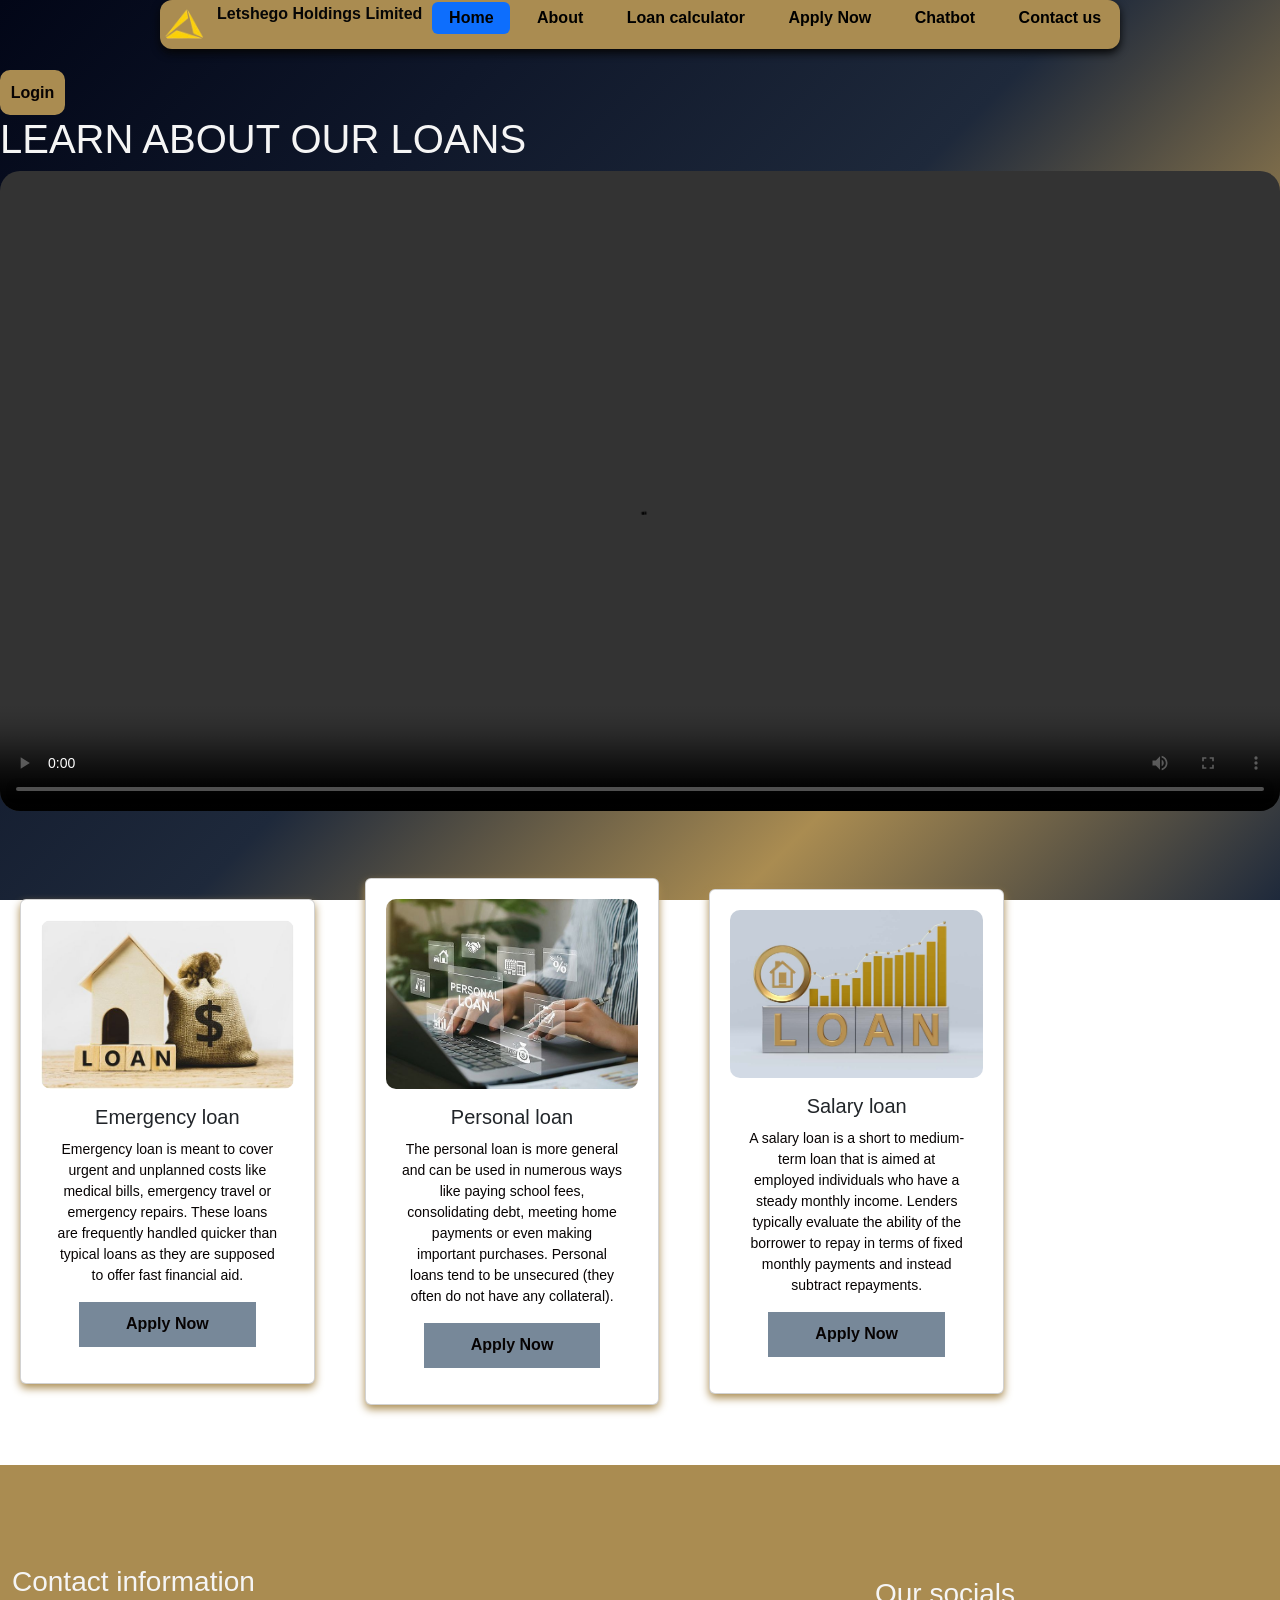
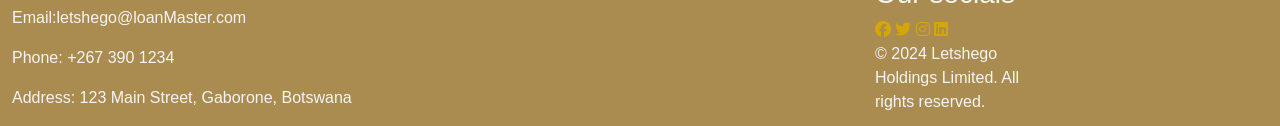
==== commit ac54a1a1: "updated multiple html pages, deleted login.css" ====
--- a/About.html
+++ b/About.html
@@ -3,7 +3,43 @@
 <head>
     <meta charset="UTF-8">
     <meta name="viewport" content="width=device-width, initial-scale=1.0">
-    <title>Menu</title>
+    <title>Loan Application</title>
+    <style>
+  .wrapper {
+    display: flex;
+    flex-wrap: wrap;
+    gap: 24px;
+    padding: 20px;
+    justify-content: center;
+    margin-left: 0 !important; /* override inline margin on mobile */
+  }
+
+  .card {
+    flex: 1 1 280px;       /* grow/shrink, min width 280px */
+    max-width: 360px;
+    box-sizing: border-box;
+  }
+
+  .card-img-top {
+    width: 100%;
+    height: 200px;
+    object-fit: cover;
+  }
+
+  /* Stack to single column on small phones */
+  @media (max-width: 480px) {
+    .wrapper {
+      flex-direction: column;
+      align-items: center;
+      padding: 12px;
+    }
+
+    .card {
+      width: 100%;
+      max-width: 100%;
+    }
+  }
+</style>
 <link rel="stylesheet" href="style.css">
     <link href="https://cdn.jsdelivr.net/npm/bootstrap@5.3.8/dist/css/bootstrap.min.css" rel="stylesheet" integrity="sha384-sRIl4kxILFvY47J16cr9ZwB07vP4J8+LH7qKQnuqkuIAvNWLzeN8tE5YBujZqJLB" crossorigin="anonymous">
     <link rel="stylesheet" href="https://cdnjs.cloudflare.com/ajax/libs/font-awesome/6.5.1/css/all.min.css">
@@ -81,9 +117,9 @@
         <a href="#"><i class="fa-brands fa-twitter"></i></a>
         <a href="#"><i class="fa-brands fa-instagram"></i></a>
         <a href="#"><i class="fa-brands fa-linkedin"></i></a>
-      </div>
+
       <div class="letshego-copyright">
-        <p>&copy; 2024 Letshego Holdings Limited. All rights reserved.</p>
+        <p class="copyright-text">&copy; 2024 Letshego Holdings Limited. All rights reserved.</p>
       </div>
   </footer>
 
--- a/style.css
+++ b/style.css
@@ -1,3 +1,4 @@
+@import url('https://fonts.googleapis.com/css2?family=Lora:ital,wght@0,400..700;1,400..700&display=swap');
 *{
     padding: 0;
     margin: 0;
@@ -6,20 +7,25 @@
     box-sizing: border-box;
     color: whitesmoke;
 }
-/*navbar*/
-.logo{
+/* Navbar */
+.logo {
     background-size: contain;
     width: 45px;
     height: 45px;
     font-size: 24px;
     font-weight: bold;
-     border-radius: 130px;
-
-}
+    border-radius: 130px;
+}
+
 .nav-link {
     position: relative;
     transition: color 0.3s ease;
-}
+     white-space: nowrap;
+    padding: 4px 8px;                  
+    font-size: clamp(0.72rem, 1.4vw, 0.88rem);
+    line-height: 1
+}
+
 .nav-link::after {
     content: '';
     position: absolute;
@@ -31,14 +37,17 @@
     transform: scaleX(0);
     transition: transform 0.3s ease;
 }
+
 .nav-link:hover::after {
     transform: scaleX(1);
 }
+
 .nav-link:hover {
     color: #edbc66;
 }
-ul{
-    background-color: transparent;
+
+ul {
+    background-color: #aa8c51;
     color: #060606;
     border-radius: 12px;
     margin-left: 90px;
@@ -46,18 +55,18 @@
     font-family: Arial, Helvetica, sans-serif;
     font-weight: bolder;
     border: transparent 2px solid;
-    gap: 15px;
-    margin-top: 2.5px;
+    gap: 10px;
+    top: 0;
+    margin-top: 0%;
     position: fixed;
     z-index: 2000;
     backdrop-filter: blur(100px);
     transition: all 0.2s ease-in-out;
-    width:80%;
     display: flex;
-    flex-wrap: wrap;  
-    background-color: #aa8c51;
-}
-body{
+    flex-wrap: nowrap;
+}
+
+body {
     background: linear-gradient(
         135deg,
         #020617,
@@ -65,12 +74,13 @@
         #1e293b,
         #aa8c51,
         #1e293b
-        );
+    );
     background-size: cover;
     background-attachment: fixed;
     animation: fadeUp 1s linear;
     margin-top: 0;
 }
+
 @keyframes fadeUp {
     from {
         opacity: 0;
@@ -81,10 +91,13 @@
         transform: translateY(0) scale(1);
     }
 }
-button{
-    width: 100%;
-    height:45px;
-    border:2px solid transparent;
+
+button {
+    width: 100%;
+    max-width: 80%;
+    top: 0%;
+    height: 45px;
+    border: 2px solid transparent;
     background-color: lightslategray;
     outline: none;
     cursor: pointer;
@@ -93,33 +106,159 @@
     margin: 30px;
     gap: 20px;
 }
-button a{
-    text-decoration:none;
+
+button a {
+    text-decoration: none;
     color: #070303;
 }
 
-.login-button{
+.login-button {
     width: 65px;
-    height:45px;
-    border:2px solid  #aa8c51;
+    height: 45px;
+    border: 2px solid #aa8c51;
     background: #aa8c51;
     outline: none;
     cursor: pointer;
     border-radius: 10px;
     font-weight: bold;
-    margin: 30px;
-    text-decoration:none;
+    text-decoration: none;
     gap: 20px;
-    margin:0 auto;
-}
-button:hover{
+    margin: 0 auto;
+}
+
+button:hover {
     background-color: #aa8c51;
     color: white;
-    box-shadow:  #aa8c51 0px 4px 8px;
+    box-shadow: #aa8c51 0px 4px 8px;
     border: transparent 2px solid;
 }
-a{
-   text-decoration: none;
+
+a {
+    text-decoration: none;
+}
+
+/* ── RESPONSIVE ADDITIONS ── */
+
+/* Push page content below the fixed navbar */
+body {
+    padding-top: 70px;
+}
+
+/* Make nav links not break mid-word */
+.nav-link {
+    white-space: nowrap;
+    font-size: clamp(0.75rem, 1.5vw, 0.95rem);
+}
+
+/* ── LARGE SCREENS (1200px+) ── */
+@media (min-width: 1200px) {
+    ul {
+        margin-left: auto;
+        margin-right: auto;
+        left: 50%;
+        transform: translateX(-50%);
+        width: 75%;
+        justify-content: center;
+    }
+}
+
+/* ── MEDIUM SCREENS / TABLETS (601px–1024px) ── */
+@media (max-width: 1024px) {
+    ul {
+        margin-left: 20px;
+        width: calc(100% - 40px);
+        gap: 8px;
+        justify-content: center;
+    }
+
+    .login-button {
+        width: 70px;
+    }
+}
+
+/* ── SMALL TABLETS (601px–768px) ── */
+@media (max-width: 768px) {
+    ul {
+        margin-left: 10px;
+        width: calc(100% - 20px);
+        gap: 4px;
+        padding: 8px 6px;
+        border-radius: 10px;
+        justify-content: center;
+    }
+
+    .nav-link {
+        padding: 6px 8px;
+        font-size: 0.82rem;
+    }
+
+    .login-button {
+        width: 60px;
+        height: 38px;
+        font-size: 0.82rem;
+    }
+
+    .logo {
+        width: 36px;
+        height: 36px;
+    }
+}
+
+/* ── MOBILE (≤600px) ── */
+@media (max-width: 600px) {
+    ul {
+        margin-left: 8px;
+        width: calc(100% - 16px);
+        gap: 2px;
+        padding: 6px 4px;
+        border-radius: 8px;
+        justify-content: space-around;
+    }
+
+    .nav-item {
+        flex: 1 1 auto;
+        text-align: center;
+        min-width: fit-content;
+    }
+
+    .nav-link {
+        padding: 5px 5px;
+        font-size: 0.72rem;
+    }
+
+    /* Hide underline animation on mobile (too small to be useful) */
+    .nav-link::after {
+        display: none;
+    }
+
+    .login-button {
+        width: 100%;
+        height: 38px;
+        margin: 4px 8px;
+        font-size: 0.78rem;
+        border-radius: 8px;
+    }
+
+    .logo {
+        width: 30px;
+        height: 30px;
+    }
+
+    body {
+        padding-top: 110px;
+    }
+}
+
+/* ── VERY SMALL PHONES (≤380px) ── */
+@media (max-width: 380px) {
+    .nav-link {
+        font-size: 0.65rem;
+        padding: 4px 3px;
+    }
+
+    ul {
+        gap: 1px;
+    }
 }
 /*footer*/
 footer{
@@ -134,11 +273,12 @@
      display: flex;
 }
 .container{
-    margin: 0 auto;
+    margin: 0 ;
+    flex: 1;
     display: flex;
     justify-self: center;
     margin-top: 50px;
-    bottom: 0;
+    bottom: 0%;
     height: auto;
 }
 .footer{
@@ -149,24 +289,17 @@
     width: 190px;
     margin: auto;
     padding: 10px;
-
-}
-.letshego-copyright{
-    text-align: center;
-    font-size: 14px;
-    color:#070303;
-    padding: 0 10px;
-}
-.letshego-copyright p{
-    padding: 10px 0;
-    bottom: 0%;
-    font-size: 14px;
-
 }
 .fa-brands {
     color: #d6a608;
     size: 10ox;
     gap: 7px;
+}
+.copyright-text {
+    position: relative;
+    margin: 0 auto;
+    top: 75%;
+
 }
 /*home page image text*/
 .img-text{
@@ -316,7 +449,7 @@
   padding: 25px;
   color:#df900f ;
 }
-/* ── TABLE WRAPPER (enables horizontal scroll on small screens) ── */
+/* Horizontal scroll on mobile screens*/
 .table-wrapper {
   width: 100%;
   overflow-x: auto;
@@ -325,10 +458,10 @@
   box-shadow: 0 2px 8px #aa8c51  ;
 }
 
-/* ── BASE TABLE STYLES ───────────────────────────── */
+/*BASE TABLE STYLES  */
 table {
   width: 100%;
-  min-width: 600px; /* prevents columns from squishing too small */
+  min-width: 500px; /* prevents columns from squishing too small */
   border-collapse: collapse;
   font-size: 14px;
   margin:0% auto;
@@ -458,16 +591,14 @@
  }
  /*Calculator*/
  .calculater-container{
-    min-width: 150vh;
+    max-width: 700px;
     background-size: cover;
     background-position: center;
     display: flex;
-    align-items: center;
     justify-content: center;
-    margin-top: 30px;
-    min-height: auto;
-    box-shadow: 0 0 20px  #aa8c51;
-    width: 100%;
+    width: 100%;
+    margin: 0% auto;
+     padding: 20px;
  }
  .calculater-container .row{
     width: 800px;
@@ -620,7 +751,7 @@
     color:whitesmoke;
     justify-content: fit-content;
     align-items: center;
-    margin-left: 310px;
+   margin: 0% auto;
 }
 .chat-container h2{
     text-align: center;
@@ -646,13 +777,13 @@
     line-height: 1.4;
 }
 .message-user-message{
-    background: #3719e0;
+    background: rgba(255, 255, 255, 0.35);
     color:#080808;
     align-self: flex-end;
     margin-left:auto;
 }
 .message-bot-message{
-     background: red;
+     background:#aa8c51;
      color: #020617;
      align-self: flex-start;
 }
@@ -671,7 +802,6 @@
     .Apply-form .chat-container .calculater-container{
         width: 100%;
         height: 100vh;
-        border: navy 2px solid;
     }
     .input-area button{
         width: 250px;
@@ -698,4 +828,113 @@
     color: #070303;
     font-size: 14px;
     margin-top: 10px;
+}
+/* ── About Page Cards ── */
+.about-page .card {
+  border: 2px solid #aa8c51;
+  border-radius: 10px;
+  box-shadow: 0 4px 8px #aa8c51;
+  color: black;
+  text-align: center;
+  padding: 20px;
+  width: 100% !important;        /* full width on mobile */
+  max-width: 100% !important;    /* override the 30% on mobile */
+  height: auto;
+  transition: transform 0.2s ease, box-shadow 0.2s ease;
+}
+
+/* Hover effect */
+.about-page .card:hover {
+  transform: translateY(-4px);
+  box-shadow: 0 8px 16px #aa8c51;
+}
+
+.about-page .card img,
+.about-page .card .card-img-top {
+  width: 100%;
+  height: 180px;                 /* fixed height for consistency */
+  object-fit: cover;             /* prevents image stretching */
+  border-radius: 10px;
+}
+
+.about-page .card .card-title {
+  font-size: 1rem;
+  font-weight: 600;
+  color: #aa8c51;
+  margin-top: 10px;
+}
+
+.about-page .card p,
+.about-page .card .card-text {
+  color: #070303;
+  font-size: 14px;
+  margin-top: 10px;
+  line-height: 1.5;
+}
+
+.about-page .card .btn {
+  width: 100%;                   /* full-width button on mobile */
+  background-color: #aa8c51;
+  border-color: #aa8c51;
+  color: white;
+  margin-top: 10px;
+}
+
+.about-page .card .btn:hover {
+  background-color: #8a6f3e;
+  border-color: #8a6f3e;
+}
+
+/* ── Card container layout ── */
+.about-page main {
+  display: flex;
+  flex-direction: column;        /* stack vertically on mobile */
+  align-items: center;
+  gap: 1.2rem;
+  padding: 1rem;
+  width: 100%;
+}
+
+/* ── Tablet (≥576px) ── */
+@media (min-width: 576px) {
+  .about-page main {
+    flex-direction: row;
+    flex-wrap: wrap;             /* wrap cards into rows */
+    justify-content: center;
+  }
+
+  .about-page .card {
+    width: 45% !important;
+    max-width: 45% !important;
+  }
+
+  .about-page .card img,
+  .about-page .card .card-img-top {
+    height: 190px;
+  }
+
+  .about-page .card .btn {
+    width: auto;
+  }
+}
+
+/* ── Desktop (≥992px) ── */
+@media (min-width: 992px) {
+  .about-page main {
+    flex-direction: row;
+    flex-wrap: wrap;
+    justify-content: flex-end;   /* align cards to the right */
+    align-items: flex-start;
+    padding-right: 2rem;
+  }
+
+  .about-page .card {
+    width: 28% !important;
+    max-width: 30% !important;   /* your original 30% */
+  }
+
+  .about-page .card img,
+  .about-page .card .card-img-top {
+    height: 210px;
+  }
 }
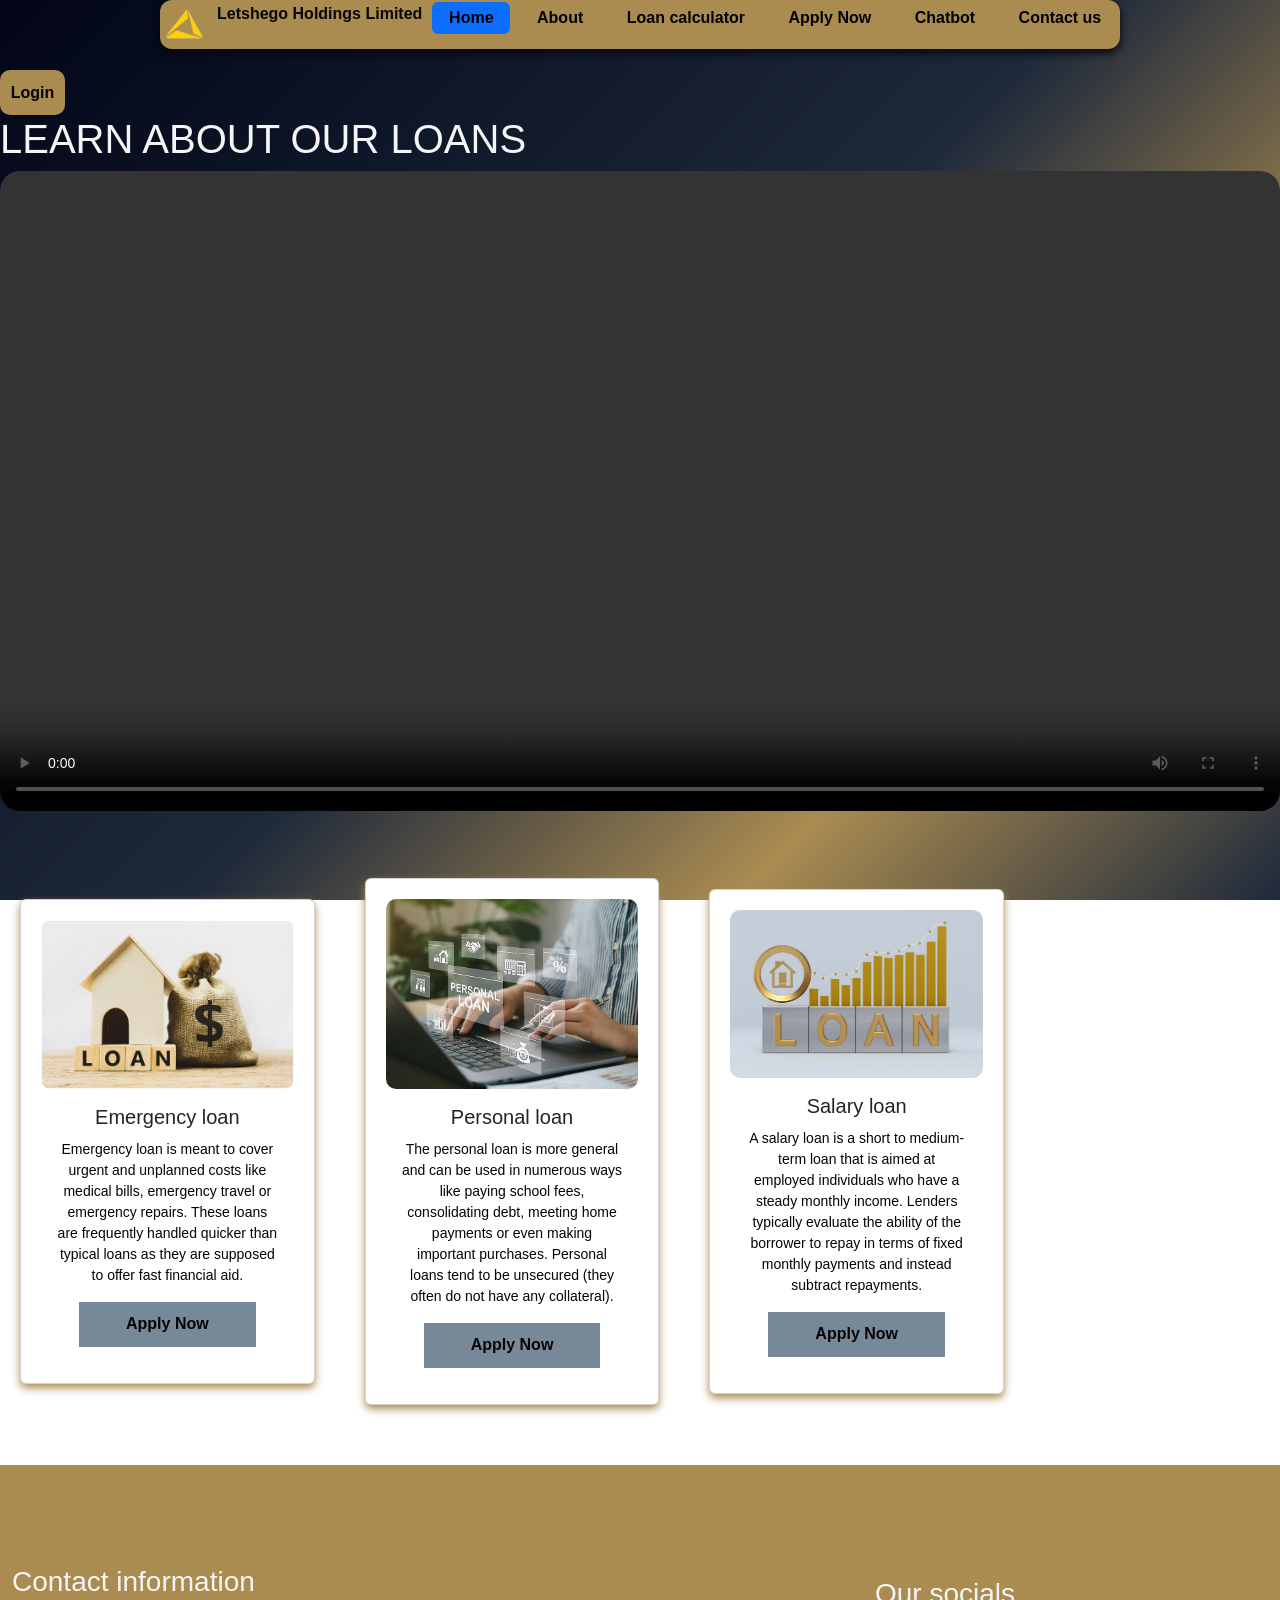
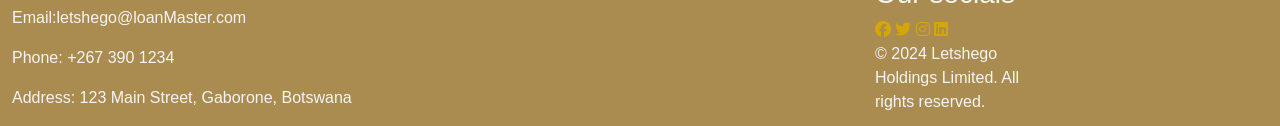
==== commit 1ec7bd40: "Renamed .css file, Updated multiple html pages" ====
--- a/About.html
+++ b/About.html
@@ -40,7 +40,7 @@
     }
   }
 </style>
-<link rel="stylesheet" href="style.css">
+<link rel="stylesheet" href="website.css">
     <link href="https://cdn.jsdelivr.net/npm/bootstrap@5.3.8/dist/css/bootstrap.min.css" rel="stylesheet" integrity="sha384-sRIl4kxILFvY47J16cr9ZwB07vP4J8+LH7qKQnuqkuIAvNWLzeN8tE5YBujZqJLB" crossorigin="anonymous">
     <link rel="stylesheet" href="https://cdnjs.cloudflare.com/ajax/libs/font-awesome/6.5.1/css/all.min.css">
   </head>
--- a/website.css
+++ b/website.css
@@ -0,0 +1,961 @@
+@import url('https://fonts.googleapis.com/css2?family=Lora:ital,wght@0,400..700;1,400..700&display=swap');
+*{
+    padding: 0;
+    margin: 0;
+    font-family: 'Gill Sans', 'Gill Sans MT', Calibri, 'Trebuchet MS', sans-serif;
+    scroll-behavior: smooth;
+    box-sizing: border-box;
+    color: whitesmoke;
+}
+/*navbar*/
+@media (max-width: 768px) {
+    .nav-link {
+        font-size: 14px;
+    }
+    ul {
+        flex-direction: column;
+        align-items: center;
+        gap: 10px;
+        width: 100%;
+        display: flex;
+        margin-left: 0;
+        position: static;
+        display: flex;
+        padding: 20px 0;
+        
+    }
+    main{
+        margin-top: 400px;
+    }
+}
+/* Navbar */
+.logo {
+    background-size: contain;
+    width: 45px;
+    height: 45px;
+    font-size: 24px;
+    font-weight: bold;
+    border-radius: 130px;
+}
+
+.nav-link {
+    position: relative;
+    transition: color 0.3s ease;
+     white-space: nowrap;
+    padding: 4px 8px;                  
+    font-size: clamp(0.72rem, 1.4vw, 0.88rem);
+    line-height: 1
+}
+
+.nav-link::after {
+    content: '';
+    position: absolute;
+    width: 100%;
+    height: 2px;
+    background-color: #eae2b7de;
+    bottom: -5px;
+    left: 0;
+    transform: scaleX(0);
+    transition: transform 0.3s ease;
+}
+
+.nav-link:hover::after {
+    transform: scaleX(1);
+}
+
+.nav-link:hover {
+    color: #edbc66;
+}
+
+ul {
+    background-color: #aa8c51;
+    color: #060606;
+    border-radius: 12px;
+    margin-left: 90px;
+    box-shadow: #060606 0px 4px 8px;
+    font-family: Arial, Helvetica, sans-serif;
+    font-weight: bolder;
+    border: transparent 2px solid;
+    gap: 10px;
+    top: 0;
+    margin-top: 0%;
+    position: fixed;
+    z-index: 2000;
+    backdrop-filter: blur(100px);
+    transition: all 0.2s ease-in-out;
+    display: flex;
+    flex-wrap: nowrap;
+}
+
+body {
+    background: linear-gradient(
+        135deg,
+        #020617,
+        #0f172a,
+        #1e293b,
+        #aa8c51,
+        #1e293b
+    );
+    background-size: cover;
+    background-attachment: fixed;
+    animation: fadeUp 1s linear;
+    margin-top: 0;
+}
+
+@keyframes fadeUp {
+    from {
+        opacity: 0;
+        transform: translateY(20px) scale(0.95);
+    }
+    to {
+        opacity: 1;
+        transform: translateY(0) scale(1);
+    }
+}
+
+button {
+    width: 100%;
+    max-width: 80%;
+    top: 0%;
+    height: 45px;
+    border: 2px solid transparent;
+    background-color: lightslategray;
+    outline: none;
+    cursor: pointer;
+    border-radius: 10px;
+    font-weight: bold;
+    margin: 30px;
+    gap: 20px;
+}
+
+button a {
+    text-decoration: none;
+    color: #070303;
+}
+
+.login-button {
+    width: 65px;
+    height: 45px;
+    border: 2px solid #aa8c51;
+    background: #aa8c51;
+    outline: none;
+    cursor: pointer;
+    border-radius: 10px;
+    font-weight: bold;
+    text-decoration: none;
+    gap: 20px;
+    margin: 0 auto;
+}
+
+button:hover {
+    background-color: #aa8c51;
+    color: white;
+    box-shadow: #aa8c51 0px 4px 8px;
+    border: transparent 2px solid;
+}
+
+a {
+    text-decoration: none;
+}
+
+/* ── RESPONSIVE ADDITIONS ── */
+
+/* Push page content below the fixed navbar */
+body {
+    padding-top: 70px;
+}
+
+/* Make nav links not break mid-word */
+.nav-link {
+    white-space: nowrap;
+    font-size: clamp(0.75rem, 1.5vw, 0.95rem);
+}
+
+/* ── LARGE SCREENS (1200px+) ── */
+@media (min-width: 1200px) {
+    ul {
+        margin-left: auto;
+        margin-right: auto;
+        left: 50%;
+        transform: translateX(-50%);
+        width: 75%;
+        justify-content: center;
+    }
+}
+
+/* ── MEDIUM SCREENS / TABLETS (601px–1024px) ── */
+@media (max-width: 1024px) {
+    ul {
+        margin-left: 20px;
+        width: calc(100% - 40px);
+        gap: 8px;
+        justify-content: center;
+    }
+
+    .login-button {
+        width: 70px;
+    }
+}
+
+/* ── SMALL TABLETS (601px–768px) ── */
+@media (max-width: 768px) {
+    ul {
+        margin-left: 10px;
+        width: calc(100% - 20px);
+        gap: 4px;
+        padding: 8px 6px;
+        border-radius: 10px;
+        justify-content: center;
+    }
+
+    .nav-link {
+        padding: 6px 8px;
+        font-size: 0.82rem;
+    }
+
+    .login-button {
+        width: 60px;
+        height: 38px;
+        font-size: 0.82rem;
+    }
+
+    .logo {
+        width: 36px;
+        height: 36px;
+    }
+}
+
+/* ── MOBILE (≤600px) ── */
+@media (max-width: 600px) {
+    ul {
+        margin-left: 8px;
+        width: calc(100% - 16px);
+        gap: 2px;
+        padding: 6px 4px;
+        border-radius: 8px;
+        justify-content: space-around;
+    }
+
+    .nav-item {
+        flex: 1 1 auto;
+        text-align: center;
+        min-width: fit-content;
+    }
+
+    .nav-link {
+        padding: 5px 5px;
+        font-size: 0.72rem;
+    }
+
+    /* Hide underline animation on mobile (too small to be useful) */
+    .nav-link::after {
+        display: none;
+    }
+
+    .login-button {
+        width: 100%;
+        height: 38px;
+        margin: 4px 8px;
+        font-size: 0.78rem;
+        border-radius: 8px;
+    }
+
+    .logo {
+        width: 30px;
+        height: 30px;
+    }
+
+    body {
+        padding-top: 110px;
+    }
+}
+
+/* ── VERY SMALL PHONES (≤380px) ── */
+@media (max-width: 380px) {
+    .nav-link {
+        font-size: 0.65rem;
+        padding: 4px 3px;
+    }
+
+    ul {
+        gap: 1px;
+    }
+}
+/*footer*/
+footer{
+    background-color: #aa8c51;
+    padding-top: 50px;
+    margin-top: 50px;
+    bottom: 0;
+    width: 100%;
+    max-width: 2000px;
+    height:fit-content;
+     margin: 0 auto;
+     display: flex;
+}
+.container{
+    margin: 0 ;
+    flex: 1;
+    display: flex;
+    justify-self: center;
+    margin-top: 50px;
+    bottom: 0%;
+    height: auto;
+}
+.footer{
+    width: 100%;
+
+}
+.content{
+    width: 190px;
+    margin: auto;
+    padding: 10px;
+}
+.fa-brands {
+    color: #d6a608;
+    size: 10ox;
+    gap: 7px;
+}
+.copyright-text {
+    position: relative;
+    margin: 0 auto;
+    top: 75%;
+
+}
+/*home page image text*/
+.img-text{
+    position: relative;
+    text-align: center;
+    color: white;
+}
+.content-text{
+    position: absolute;
+    top: 50%;
+    left: 50%;
+    transform: translate(-50%, -50%);
+}
+.stat-container{
+    width: 28vw;
+    height: 26vw;
+    border: 2px solid  #aa8c51;
+    display:flex;
+    flex-direction:column;
+    justify-content:center;
+    padding: 1em 0;
+    position: relative;
+    font-size:16px;
+    border-radius: 0.5em;
+    background-color:azure;
+    border-left: 10px solid  #aa8c51;
+    z-index: 2;
+
+}
+span.num{
+    color: black;
+    display:flex;
+    font-weight: bolder;
+    font-size: 3em;
+}
+.wrapper{
+    width:80vw;
+    margin:40px;
+    flex-wrap: wrap;
+    align-items: center;
+    gap: 160px;
+    justify-content: center;
+    display: flex;
+}
+span.text{
+color: #aa8c51;
+font-size: 1.5em;
+text-align: center;
+pad: 0.7em 0;
+font-weight: 400;
+line-height: 0;
+}
+.stat-container i{
+font-size: 35px;
+top: 10%;
+display: flex;
+right: -8%;
+height: auto;
+color: #080808;
+text-align: center;
+justify-content: center;
+position: absolute;
+transform: translate(-50%, -50%);
+}
+@media screen and (max-width:1024px){
+    .wrapper .ul{
+        width: 85vw;
+    }
+}
+.stat-container{
+    height: 30vmin;
+    width:30vmin;
+    font-size: 12px;
+}
+@media  screen and (max-width:400px) {
+    .wrapper .ul main footer section{
+        gap: 15px;
+    }
+    
+}
+section{
+    padding: 30px;
+}
+/*contact form layout*/
+.Contact-container {
+    width: 100%;
+    height: 80%;
+    max-width: 500px;
+    margin: 0% auto;
+    justify-content: center;
+    align-items: center;
+    border: darkgrey solid 2px;
+    border-radius: 15px;
+    padding:20px;
+    padding-top: 70px;
+    box-shadow: #070708 0px 4px 8px;
+     backdrop-filter: blur(10px);
+}
+.contact-img{
+    position: absolute;
+    right:-1px;
+    top: -1px;
+    padding-left:500px;
+
+}
+.contact-img img{
+    border-radius: 15px;
+    width: 440px;
+    height:485px;
+}
+h4, span{
+ color: gold;
+ animation: neonGlow 1.5s ease-in-out infinite alternate;
+}
+@keyframes neonGlow {
+  from {
+    text-shadow: 0 0 5px gold, 0 0 10px gold, 0 0 20px gold, 0 0 40px gold;
+  }
+  to {
+    text-shadow: 0 0 10px #aa8c51, 0 0 20px #aa8c51, 0 0 30px #aa8c51, 0 0 50px #aa8c51;
+    color: #aa8c51;
+    transition: all .2s ease-in-out;
+    
+}
+}
+/*contact Table*/
+ table {
+  font-family: 'Gill Sans', 'Gill Sans MT', Calibri, 'Trebuchet MS', sans-serif;
+  font-weight: 400;
+  font-size: medium;
+  border-spacing: 3px;
+  width: 100%;
+  height: auto;
+}
+tr{ 
+background-color: azure;
+}
+
+td {
+  border-color: brown;
+  text-align: left;
+  padding: 10px;
+  color: black;
+}
+th{
+  text-align: center;
+  padding: 25px;
+  color:#df900f ;
+}
+/* Horizontal scroll on mobile screens*/
+.table-wrapper {
+  width: 100%;
+  overflow-x: auto;
+  -webkit-overflow-scrolling: touch; /* smooth scroll on iOS */
+  border-radius: 8px;
+  box-shadow: 0 2px 8px #aa8c51  ;
+}
+
+/*BASE TABLE STYLES  */
+table {
+  width: 100%;
+  min-width: 500px; /* prevents columns from squishing too small */
+  border-collapse: collapse;
+  font-size: 14px;
+  margin:0% auto;
+}
+
+th, td {
+  padding: 12px 16px;
+  text-align: left;
+  white-space: nowrap; /* keeps content on one line */
+  border-bottom: 1px solid #e0e0e0;
+}
+
+th {
+  background: #aa8c51;
+  color: #ffffff;
+  font-size: 13px;
+  font-weight: 600;
+  letter-spacing: 0.5px;
+}
+
+tr:nth-child(even) {
+  background: rgba(200, 153, 42, 0.08);
+}
+
+tr:hover {
+  background: rgba(26, 58, 107, 0.07);
+  transition: background 0.2s;
+}
+
+td a {
+  color: #c8992a;
+  text-decoration: none;
+  font-weight: 500;
+}
+
+td a:hover {
+  text-decoration: underline;
+}
+
+/*MOBILE: CARD LAYOUT */
+@media (max-width: 600px) {
+
+  .table-wrapper {
+    box-shadow: none;
+    overflow-x: unset;
+    margin: 0% auto;
+  }
+
+  table, thead, tbody, th, td, tr {
+    display: block; /* stack everything vertically */
+  }
+
+  /* Hide the header row (labels move inline) */
+  thead tr {
+    display: none;
+  }
+
+  /* Each row becomes a card */
+  tbody tr {
+    background: #fff;
+    border: 1px solid #aa8c51;
+    border-radius: 10px;
+    margin-bottom: 16px;
+    padding: 12px;
+    box-shadow: 0 2px 6px #aa8c51;
+  }
+
+  tbody tr:hover {
+    background: #fff;
+  }
+
+  /* Each cell shows its column label on the left */
+  td {
+    display: flex;
+    justify-content: space-between;
+    align-items: center;
+    padding: 8px 4px;
+    border-bottom: 1px solid #f0f0f0;
+    font-size: 13px;
+    white-space: normal;
+    gap: 12px;
+  }
+
+  td:last-child {
+    border-bottom: none;
+  }
+
+  /* Column label injected via data attribute */
+  td::before {
+    content: attr(data-label);
+    font-weight: 700;
+    color: #1a3a6b;
+    font-size: 11px;
+    text-transform: uppercase;
+    letter-spacing: 0.5px;
+    min-width: 110px;
+    flex-shrink: 0;
+  }
+}
+
+  
+/*contact page popup*/
+ .popup{
+    width: 400px;
+    background: #070708;
+    border-radius: 6px;
+    position: absolute;
+    top: 0;
+    left: 50%;
+    transform: translate(-50%,-50%) scale(0.1);
+    text-align: center;
+    padding:0 30px 30px;
+    color: #ebe8e6;
+    visibility: hidden;
+    transition: transform 0.4s, top 0.4s;
+ }
+.open-popup{
+visibility:visible;
+top:50%;
+transform:translate(-50%,-50%) scale(1);
+}
+.popup img{
+    width: 100px;
+    margin-top: -50px;
+    border-radius: 50%;
+    box-shadow: 0 2px 5px rgb(7, 7, 7);
+ }
+ /*Calculator*/
+ .calculater-container{
+    max-width: 700px;
+    background-size: cover;
+    background-position: center;
+    display: flex;
+    justify-content: center;
+    width: 100%;
+    margin: 0% auto;
+     padding: 20px;
+ }
+ .calculater-container .row{
+    width: 800px;
+    border-radius: 20px;
+    gap:25px;
+    flex-wrap:wrap;
+    display: flex;
+    backdrop-filter: blur(200px);
+    border: 2px solid white;
+    box-shadow: 8px solid black;
+    color: #ebe8e6;
+ }
+ .calculater-container  .row .box{
+    display: flex;
+    align-items: center;
+    justify-content: center;
+    flex-flow: column;
+    gap: 15px;
+    padding: 20px 30px; 
+    border:2px solid white;
+    box-shadow: 10px solid black;
+    border: radius 20px;
+    text-align:center;
+    backdrop-filter: blur(10px);
+ }
+ .calculater-container  .row .box{
+    flex: 1 1 200px;
+ }
+.calculater-container .row .output{
+    display: flex;
+    align-items: center;
+    justify-content:center;
+    flex-flow:column;
+    gap:15px;
+    padding: 30px 20px;
+    border: 2px solid white;
+    box-shadow: 10px solid black;
+    text-align:center;
+    border-radius:20px;
+    background-color: #070303;
+
+}
+.calculater-container  .row .output p{
+    font-size: 20px;
+    color: #3719e0;
+}
+.calculater-container  .row .form .input{
+    width: 100%;
+    background:none;
+    border-radius:10px;
+    background: lightgrey;
+    border: 2px solid  #aa8c51;
+    font-size: 20px;
+    padding: 10px 15px;
+    margin-top: 10px;
+    margin-bottom: 15px;
+}
+.calculater-container  .row .form .input::placeholder{
+    color:cornsilk;
+    text-transform:none;
+}
+.calculater-container  .row .form[type="radio"]{
+    display:none;
+}
+.calculater-container .row .form .tenure{
+    display: flex;
+    gap:10px;
+    justify-content: space-between;
+}
+.calculater-container  .row .form .tenure label{
+    font-size:20px;
+    border-radius:10px;
+    flex:1;
+    background-color: rgb(224, 159, 18);
+    border: 2px solid white;
+    text-align: center;
+    color: white;
+    padding:10px;
+    cursor: pointer;
+}
+.calculater-container  .row .form .tenure .input[type="radio"]:checked + label{
+    background-color: #070303;
+    color:white;
+    transition: 0.5s all;
+}
+/* Output box results */
+.outputFinal {
+  background: rgba(255, 255, 255, 0.15);
+  border: 1px solid rgba(255, 255, 255, 0.4);
+  border-radius: 8px;
+  padding: 12px 16px;
+  margin-bottom: 16px;
+  font-size: 20px;
+  font-weight: 700;
+  color: #ffffff;
+  min-height: 48px;
+  letter-spacing: 0.5px;
+}
+
+/* Labels above each result */
+.box-output p {
+  color: rgba(255, 255, 255, 0.8);
+  font-size: 13px;
+  font-weight: 600;
+  text-transform: uppercase;
+  letter-spacing: 1px;
+  margin-bottom: 6px;
+}
+
+/* Placeholder dash when empty */
+.outputFinal:empty::before {
+  content: '—';
+  color: rgba(255, 255, 255, 0.35);
+  font-size: 18px;
+}
+
+/*Application form*/
+.Apply-form {
+    width: 100%;
+    height:auto;
+    max-width: 600px;
+    margin: 100px;
+    justify-content: fit-content;
+    align-items: center;
+    border:darkgray solid 2px;
+    border-radius: 15px;
+    padding:20px;
+    padding-top: 70px;
+   box-shadow: 0 0 20px  #aa8c51;
+    backdrop-filter: blur(15px);
+    margin: 0% auto;
+}
+option{
+    background-color: #070708;
+    color: #ebe8e6;
+}
+.radio{
+    box-sizing: border-box;
+    width: 100%;
+    max-width: 200px;
+}
+/*chatbox*/
+.chat-container{
+    width: 100%;
+    max-width: 700px;
+    backdrop-filter: blur(10px);
+    border-radius: 20px;
+    padding: 20px;
+    box-shadow: 0 0 20px  #aa8c51;
+    color:whitesmoke;
+    justify-content: fit-content;
+    align-items: center;
+   margin: 0% auto;
+}
+.chat-container h2{
+    text-align: center;
+    margin-bottom: 15px;
+}
+.chat-box{
+    background:#1e293b;
+    height:400px;
+    overflow-y:auto;
+    padding: 10px;
+    margin-bottom: 10px;
+    border-radius: 10px;
+    display: flex;
+    flex-direction: column;
+}
+.message-user-message,
+.message-bot-message{
+    padding:10px;
+    border-radius:10px;
+    margin:5px 0;
+    width:fit-content;
+    max-width:75%;
+    line-height: 1.4;
+}
+.message-user-message{
+    background: rgba(255, 255, 255, 0.35);
+    color:#080808;
+    align-self: flex-end;
+    margin-left:auto;
+}
+.message-bot-message{
+     background:#aa8c51;
+     color: #020617;
+     align-self: flex-start;
+}
+.input-area{
+    display:flex;
+    gap:10px;
+}
+.input-area input{
+flex:1;
+padding: 10px;
+border:none;
+border-radius: 10px;
+outline: none;
+}
+@media (max-width: 500px) {
+    .Apply-form .chat-container .calculater-container{
+        width: 100%;
+        height: 100vh;
+    }
+    .input-area button{
+        width: 250px;
+    }
+}
+/*About page cards*/
+.card {
+    border: 2px solid #aa8c51;
+    border-radius: 10px;
+    box-shadow: 0 4px 8px #aa8c51;
+    color: black;
+    text-align: center;
+    padding: 20px;
+    width: 100%;
+    max-width: 30%;
+    height: auto;
+}
+.card img {
+    width: 100%;
+    height: auto;
+    border-radius: 10px;
+}
+.card p{
+    color: #070303;
+    font-size: 14px;
+    margin-top: 10px;
+}
+/* ── About Page Cards ── */
+.about-page .card {
+  border: 2px solid #aa8c51;
+  border-radius: 10px;
+  box-shadow: 0 4px 8px #aa8c51;
+  color: black;
+  text-align: center;
+  padding: 20px;
+  width: 100% !important;        /* full width on mobile */
+  max-width: 100% !important;    /* override the 30% on mobile */
+  height: auto;
+  transition: transform 0.2s ease, box-shadow 0.2s ease;
+}
+
+/* Hover effect */
+.about-page .card:hover {
+  transform: translateY(-4px);
+  box-shadow: 0 8px 16px #aa8c51;
+}
+
+.about-page .card img,
+.about-page .card .card-img-top {
+  width: 100%;
+  height: 180px;                 /* fixed height for consistency */
+  object-fit: cover;             /* prevents image stretching */
+  border-radius: 10px;
+}
+
+.about-page .card .card-title {
+  font-size: 1rem;
+  font-weight: 600;
+  color: #aa8c51;
+  margin-top: 10px;
+}
+
+.about-page .card p,
+.about-page .card .card-text {
+  color: #070303;
+  font-size: 14px;
+  margin-top: 10px;
+  line-height: 1.5;
+}
+
+.about-page .card .btn {
+  width: 100%;                   /* full-width button on mobile */
+  background-color: #aa8c51;
+  border-color: #aa8c51;
+  color: white;
+  margin-top: 10px;
+}
+
+.about-page .card .btn:hover {
+  background-color: #8a6f3e;
+  border-color: #8a6f3e;
+}
+
+/* ── Card container layout ── */
+.about-page main {
+  display: flex;
+  flex-direction: column;        /* stack vertically on mobile */
+  align-items: center;
+  gap: 1.2rem;
+  padding: 1rem;
+  width: 100%;
+}
+
+/* ── Tablet (≥576px) ── */
+@media (min-width: 576px) {
+  .about-page main {
+    flex-direction: row;
+    flex-wrap: wrap;             /* wrap cards into rows */
+    justify-content: center;
+  }
+
+  .about-page .card {
+    width: 45% !important;
+    max-width: 45% !important;
+  }
+
+  .about-page .card img,
+  .about-page .card .card-img-top {
+    height: 190px;
+  }
+
+  .about-page .card .btn {
+    width: auto;
+  }
+}
+
+/* ── Desktop (≥992px) ── */
+@media (min-width: 992px) {
+  .about-page main {
+    flex-direction: row;
+    flex-wrap: wrap;
+    justify-content: flex-end;   /* align cards to the right */
+    align-items: flex-start;
+    padding-right: 2rem;
+  }
+
+  .about-page .card {
+    width: 28% !important;
+    max-width: 30% !important;   /* your original 30% */
+  }
+
+  .about-page .card img,
+  .about-page .card .card-img-top {
+    height: 210px;
+  }
+}
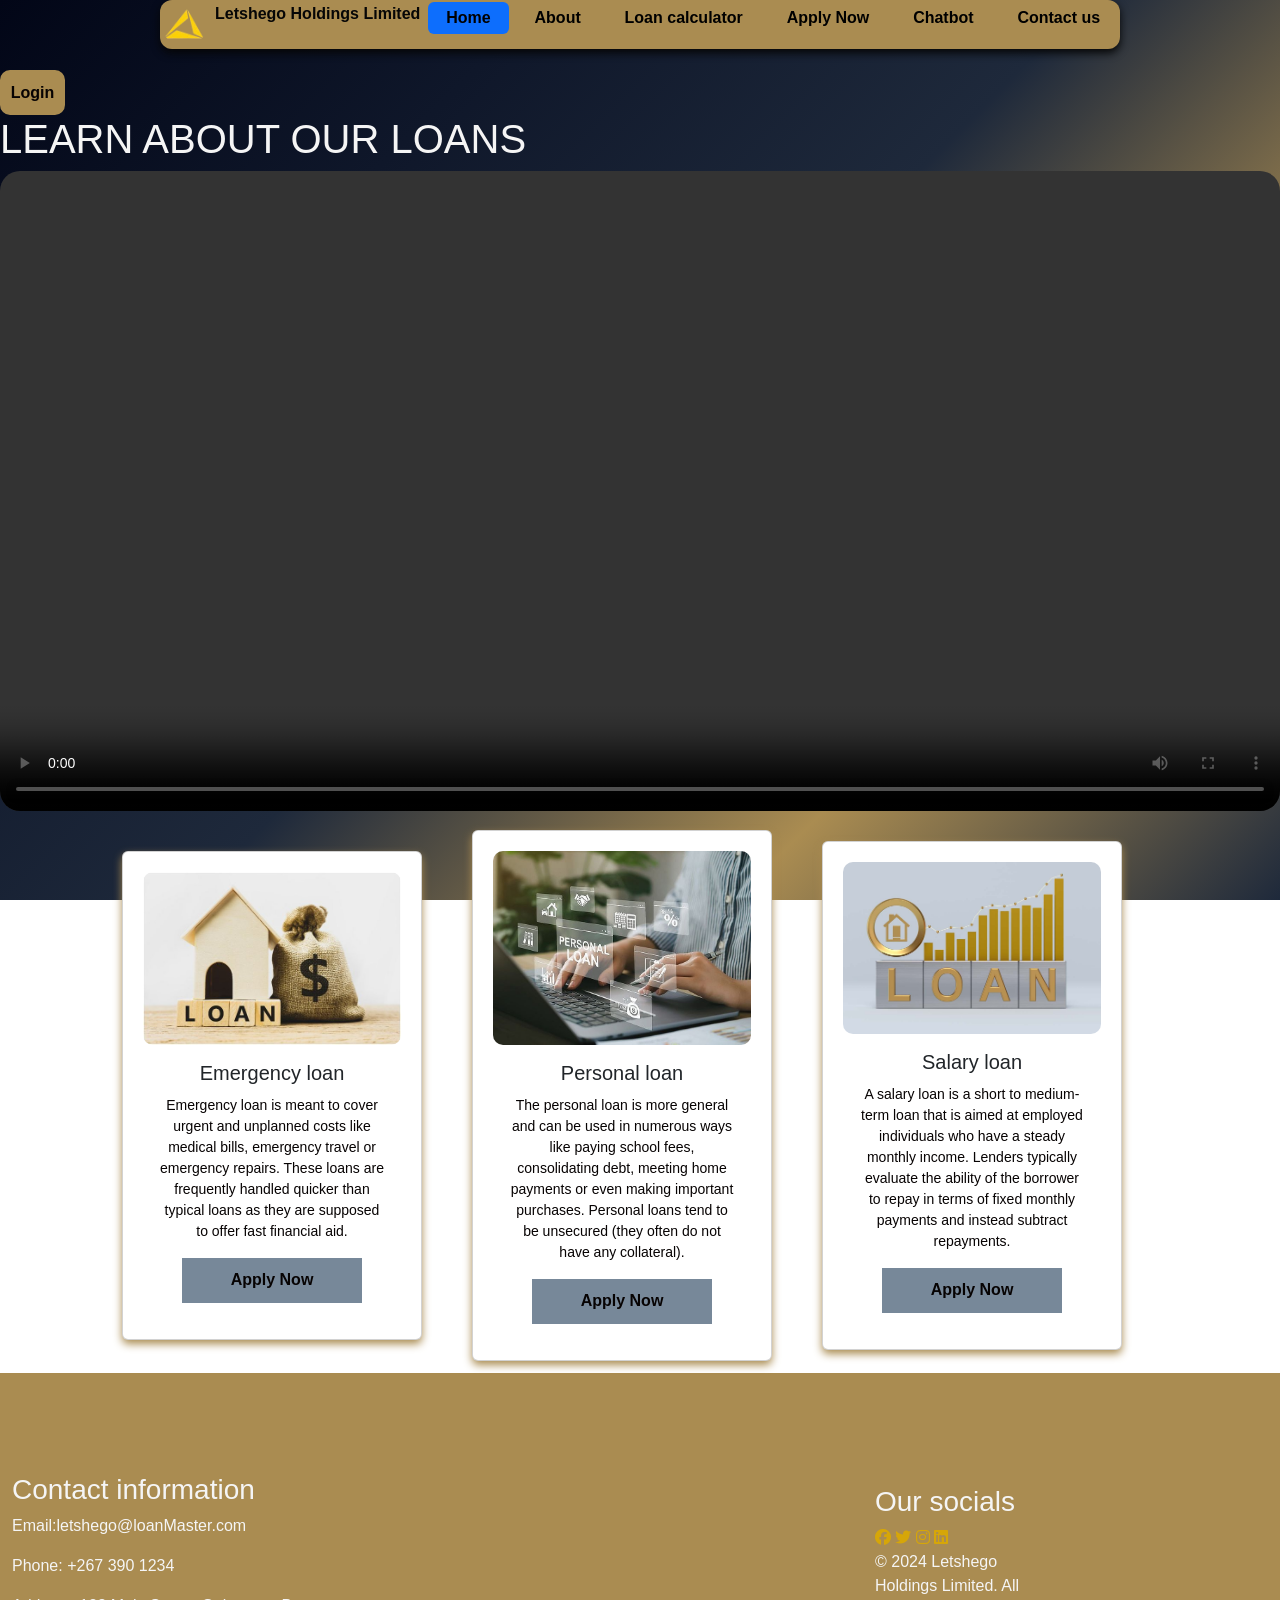
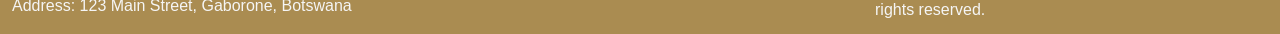
==== commit 2eb1a958: "Updated a lot of html pages" ====
--- a/About.html
+++ b/About.html
@@ -4,42 +4,6 @@
     <meta charset="UTF-8">
     <meta name="viewport" content="width=device-width, initial-scale=1.0">
     <title>Loan Application</title>
-    <style>
-  .wrapper {
-    display: flex;
-    flex-wrap: wrap;
-    gap: 24px;
-    padding: 20px;
-    justify-content: center;
-    margin-left: 0 !important; /* override inline margin on mobile */
-  }
-
-  .card {
-    flex: 1 1 280px;       /* grow/shrink, min width 280px */
-    max-width: 360px;
-    box-sizing: border-box;
-  }
-
-  .card-img-top {
-    width: 100%;
-    height: 200px;
-    object-fit: cover;
-  }
-
-  /* Stack to single column on small phones */
-  @media (max-width: 480px) {
-    .wrapper {
-      flex-direction: column;
-      align-items: center;
-      padding: 12px;
-    }
-
-    .card {
-      width: 100%;
-      max-width: 100%;
-    }
-  }
-</style>
 <link rel="stylesheet" href="website.css">
     <link href="https://cdn.jsdelivr.net/npm/bootstrap@5.3.8/dist/css/bootstrap.min.css" rel="stylesheet" integrity="sha384-sRIl4kxILFvY47J16cr9ZwB07vP4J8+LH7qKQnuqkuIAvNWLzeN8tE5YBujZqJLB" crossorigin="anonymous">
     <link rel="stylesheet" href="https://cdnjs.cloudflare.com/ajax/libs/font-awesome/6.5.1/css/all.min.css">
--- a/website.css
+++ b/website.css
@@ -17,15 +17,18 @@
         align-items: center;
         gap: 10px;
         width: 100%;
-        display: flex;
-        margin-left: 0;
+        max-width: 80%;
+        margin-left: 60px;
         position: static;
-        display: flex;
         padding: 20px 0;
-        
     }
     main{
-        margin-top: 400px;
+        margin-top: 300px;
+    }
+    body .login-button{
+        margin-right: 50px;
+        width: 100%;
+        max-width: 40%;
     }
 }
 /* Navbar */
@@ -76,7 +79,7 @@
     font-family: Arial, Helvetica, sans-serif;
     font-weight: bolder;
     border: transparent 2px solid;
-    gap: 10px;
+    gap: 8px;
     top: 0;
     margin-top: 0%;
     position: fixed;
@@ -858,8 +861,8 @@
   color: black;
   text-align: center;
   padding: 20px;
-  width: 100% !important;        /* full width on mobile */
-  max-width: 100% !important;    /* override the 30% on mobile */
+  width: 100% !important;        
+  max-width: 100% !important;    
   height: auto;
   transition: transform 0.2s ease, box-shadow 0.2s ease;
 }
@@ -894,7 +897,7 @@
 }
 
 .about-page .card .btn {
-  width: 100%;                   /* full-width button on mobile */
+  width: 100%;                   
   background-color: #aa8c51;
   border-color: #aa8c51;
   color: white;
@@ -906,56 +909,22 @@
   border-color: #8a6f3e;
 }
 
-/* ── Card container layout ── */
-.about-page main {
-  display: flex;
-  flex-direction: column;        /* stack vertically on mobile */
+@media (max-width: 576px) {
+  .about-page .card {
+    max-width: 600px !important; 
+    min-height: fit-content;
+    display: flex;
+  flex-direction: row;        
   align-items: center;
   gap: 1.2rem;
   padding: 1rem;
   width: 100%;
-}
-
-/* ── Tablet (≥576px) ── */
-@media (min-width: 576px) {
-  .about-page main {
+
+  }
+}
+.wrapper {
     flex-direction: row;
-    flex-wrap: wrap;             /* wrap cards into rows */
-    justify-content: center;
-  }
-
-  .about-page .card {
-    width: 45% !important;
-    max-width: 45% !important;
-  }
-
-  .about-page .card img,
-  .about-page .card .card-img-top {
-    height: 190px;
-  }
-
-  .about-page .card .btn {
-    width: auto;
-  }
-}
-
-/* ── Desktop (≥992px) ── */
-@media (min-width: 992px) {
-  .about-page main {
-    flex-direction: row;
-    flex-wrap: wrap;
-    justify-content: flex-end;   /* align cards to the right */
-    align-items: flex-start;
-    padding-right: 2rem;
-  }
-
-  .about-page .card {
-    width: 28% !important;
-    max-width: 30% !important;   /* your original 30% */
-  }
-
-  .about-page .card img,
-  .about-page .card .card-img-top {
-    height: 210px;
-  }
+    margin:0 auto;
+    padding: 12px;
+    gap: 16px;
 }
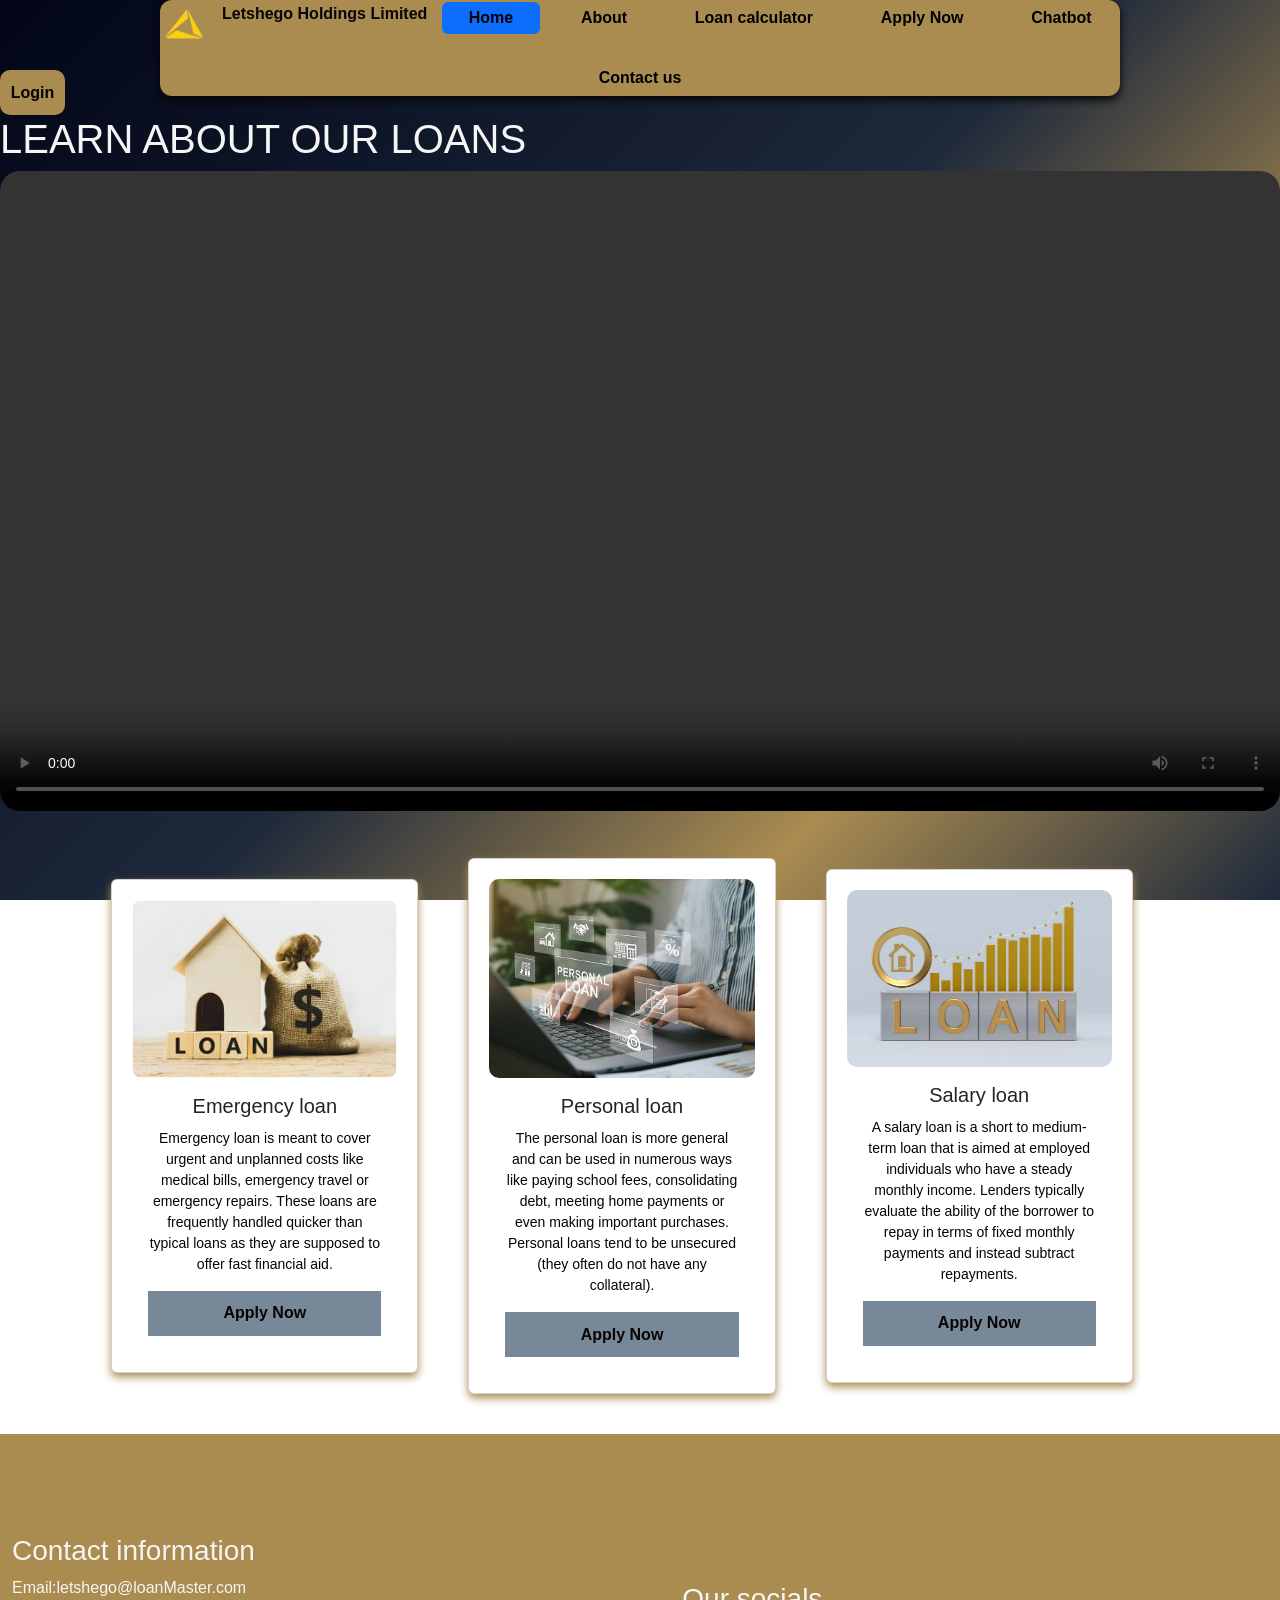
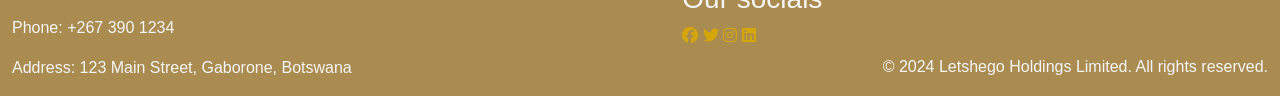
==== commit 69a11039: "updated multiple HTML pages" ====
--- a/About.html
+++ b/About.html
@@ -3,8 +3,8 @@
 <head>
     <meta charset="UTF-8">
     <meta name="viewport" content="width=device-width, initial-scale=1.0">
-    <title>Loan Application</title>
-<link rel="stylesheet" href="website.css">
+    <title>Menu</title>
+<link rel="stylesheet" href="style.css">
     <link href="https://cdn.jsdelivr.net/npm/bootstrap@5.3.8/dist/css/bootstrap.min.css" rel="stylesheet" integrity="sha384-sRIl4kxILFvY47J16cr9ZwB07vP4J8+LH7qKQnuqkuIAvNWLzeN8tE5YBujZqJLB" crossorigin="anonymous">
     <link rel="stylesheet" href="https://cdnjs.cloudflare.com/ajax/libs/font-awesome/6.5.1/css/all.min.css">
   </head>
@@ -81,7 +81,7 @@
         <a href="#"><i class="fa-brands fa-twitter"></i></a>
         <a href="#"><i class="fa-brands fa-instagram"></i></a>
         <a href="#"><i class="fa-brands fa-linkedin"></i></a>
-
+      </div>
       <div class="letshego-copyright">
         <p class="copyright-text">&copy; 2024 Letshego Holdings Limited. All rights reserved.</p>
       </div>
--- a/style.css
+++ b/style.css
@@ -0,0 +1,939 @@
+*{
+    padding: 0;
+    margin: 0;
+    font-family: 'Gill Sans', 'Gill Sans MT', Calibri, 'Trebuchet MS', sans-serif;
+    scroll-behavior: smooth;
+    box-sizing: border-box;
+    color: whitesmoke;
+}
+/* Navbar */
+.logo {
+    background-size: contain;
+    width: 45px;
+    height: 45px;
+    font-size: 24px;
+    font-weight: bold;
+    border-radius: 130px;
+}
+
+.nav-link {
+    position: relative;
+    transition: color 0.3s ease;
+     white-space: nowrap;
+    padding: 4px 8px;                  /* reduced vertical padding */
+    font-size: clamp(0.72rem, 1.4vw, 0.88rem);
+    line-height: 1
+}
+
+.nav-link::after {
+    content: '';
+    position: absolute;
+    width: 100%;
+    height: 2px;
+    background-color: #eae2b7de;
+    bottom: -5px;
+    left: 0;
+    transform: scaleX(0);
+    transition: transform 0.3s ease;
+}
+
+.nav-link:hover::after {
+    transform: scaleX(1);
+}
+
+.nav-link:hover {
+    color: #edbc66;
+}
+
+ul {
+    background-color: #aa8c51;
+    color: #060606;
+    border-radius: 12px;
+    margin-left: 90px;
+    box-shadow: #060606 0px 4px 8px;
+    font-family: Arial, Helvetica, sans-serif;
+    font-weight: bolder;
+    border: transparent 2px solid;
+    gap: 15px;
+    top: 0;
+    margin-top: 0%;
+    position: fixed;
+    z-index: 2000;
+    backdrop-filter: blur(100px);
+    transition: all 0.2s ease-in-out;
+    width: 80%;
+    display: flex;
+    flex-wrap: wrap;
+}
+
+body {
+    background: linear-gradient(
+        135deg,
+        #020617,
+        #0f172a,
+        #1e293b,
+        #aa8c51,
+        #1e293b
+    );
+    background-size: cover;
+    background-attachment: fixed;
+    animation: fadeUp 1s linear;
+    margin-top: 0;
+}
+
+@keyframes fadeUp {
+    from {
+        opacity: 0;
+        transform: translateY(20px) scale(0.95);
+    }
+    to {
+        opacity: 1;
+        transform: translateY(0) scale(1);
+    }
+}
+
+button {
+    width: 100%;
+    top: 0;
+    height: 45px;
+    border: 2px solid transparent;
+    background-color: lightslategray;
+    outline: none;
+    cursor: pointer;
+    border-radius: 10px;
+    font-weight: bold;
+    margin: 30px;
+    gap: 20px;
+}
+
+button a {
+    text-decoration: none;
+    color: #070303;
+}
+
+.login-button {
+    width: 65px;
+    height: 45px;
+    border: 2px solid #aa8c51;
+    background: #aa8c51;
+    outline: none;
+    cursor: pointer;
+    border-radius: 10px;
+    font-weight: bold;
+    text-decoration: none;
+    gap: 20px;
+    margin: 0 auto;
+}
+
+button:hover {
+    background-color: #aa8c51;
+    color: white;
+    box-shadow: #aa8c51 0px 4px 8px;
+    border: transparent 2px solid;
+}
+
+a {
+    text-decoration: none;
+}
+
+/* ── RESPONSIVE ADDITIONS ── */
+
+/* Push page content below the fixed navbar */
+body {
+    padding-top: 70px;
+}
+
+/* Make nav links not break mid-word */
+.nav-link {
+    white-space: nowrap;
+    font-size: clamp(0.75rem, 1.5vw, 0.95rem);
+}
+
+/* ── LARGE SCREENS (1200px+) ── */
+@media (min-width: 1200px) {
+    ul {
+        margin-left: auto;
+        margin-right: auto;
+        left: 50%;
+        transform: translateX(-50%);
+        width: 75%;
+        justify-content: center;
+    }
+}
+
+/* ── MEDIUM SCREENS / TABLETS (601px–1024px) ── */
+@media (max-width: 1024px) {
+    ul {
+        margin-left: 20px;
+        width: calc(100% - 40px);
+        gap: 8px;
+        justify-content: center;
+    }
+
+    .login-button {
+        width: 70px;
+    }
+}
+
+/* ── SMALL TABLETS (601px–768px) ── */
+@media (max-width: 768px) {
+    ul {
+        margin-left: 10px;
+        width: calc(100% - 20px);
+        gap: 4px;
+        padding: 8px 6px;
+        border-radius: 10px;
+        justify-content: center;
+    }
+
+    .nav-link {
+        padding: 6px 8px;
+        font-size: 0.82rem;
+    }
+
+    .login-button {
+        width: 60px;
+        height: 38px;
+        font-size: 0.82rem;
+    }
+
+    .logo {
+        width: 36px;
+        height: 36px;
+    }
+}
+
+/* ── MOBILE (≤600px) ── */
+@media (max-width: 600px) {
+    ul {
+        margin-left: 8px;
+        width: calc(100% - 16px);
+        gap: 2px;
+        padding: 6px 4px;
+        border-radius: 8px;
+        justify-content: space-around;
+    }
+
+    .nav-item {
+        flex: 1 1 auto;
+        text-align: center;
+        min-width: fit-content;
+    }
+
+    .nav-link {
+        padding: 5px 5px;
+        font-size: 0.72rem;
+    }
+
+    /* Hide underline animation on mobile (too small to be useful) */
+    .nav-link::after {
+        display: none;
+    }
+
+    .login-button {
+        width: 100%;
+        height: 38px;
+        margin: 4px 8px;
+        font-size: 0.78rem;
+        border-radius: 8px;
+    }
+
+    .logo {
+        width: 30px;
+        height: 30px;
+    }
+
+    body {
+        padding-top: 110px;
+    }
+}
+
+/* ── VERY SMALL PHONES (≤380px) ── */
+@media (max-width: 380px) {
+    .nav-link {
+        font-size: 0.65rem;
+        padding: 4px 3px;
+    }
+
+    ul {
+        gap: 1px;
+    }
+}
+/*footer*/
+footer{
+    background-color: #aa8c51;
+    padding-top: 50px;
+    margin-top: 50px;
+    bottom: 0;
+    width: 100%;
+    max-width: 2000px;
+    height:fit-content;
+     margin: 0 auto;
+     display: flex;
+}
+.container{
+    margin: 0 ;
+    flex: 1;
+    display: flex;
+    justify-self: center;
+    margin-top: 50px;
+    bottom: 0%;
+    height: auto;
+}
+.footer{
+    width: 100%;
+
+}
+.content{
+    width: 190px;
+    margin: auto;
+    padding: 10px;
+}
+.fa-brands {
+    color: #d6a608;
+    size: 10ox;
+    gap: 7px;
+}
+.copyright-text {
+    position: relative;
+    margin: 0 auto;
+    top: 75%;
+
+}
+/*home page image text*/
+.img-text{
+    position: relative;
+    text-align: center;
+    color: white;
+}
+.content-text{
+    position: absolute;
+    top: 50%;
+    left: 50%;
+    transform: translate(-50%, -50%);
+}
+.stat-container{
+    width: 28vw;
+    height: 26vw;
+    border: 2px solid  #aa8c51;
+    display:flex;
+    flex-direction:column;
+    justify-content:center;
+    padding: 1em 0;
+    position: relative;
+    font-size:16px;
+    border-radius: 0.5em;
+    background-color:azure;
+    border-left: 10px solid  #aa8c51;
+    z-index: 2;
+
+}
+span.num{
+    color: black;
+    display:flex;
+    font-weight: bolder;
+    font-size: 3em;
+}
+.wrapper{
+    width:80vw;
+    margin:40px;
+    flex-wrap: wrap;
+    align-items: center;
+    gap: 160px;
+    justify-content: center;
+    display: flex;
+}
+span.text{
+color: #aa8c51;
+font-size: 1.5em;
+text-align: center;
+pad: 0.7em 0;
+font-weight: 400;
+line-height: 0;
+}
+.stat-container i{
+font-size: 35px;
+top: 10%;
+display: flex;
+right: -8%;
+height: auto;
+color: #080808;
+text-align: center;
+justify-content: center;
+position: absolute;
+transform: translate(-50%, -50%);
+}
+@media screen and (max-width:1024px){
+    .wrapper .ul{
+        width: 85vw;
+    }
+}
+.stat-container{
+    height: 30vmin;
+    width:30vmin;
+    font-size: 12px;
+}
+@media  screen and (max-width:400px) {
+    .wrapper .ul main footer section{
+        gap: 15px;
+    }
+    
+}
+section{
+    padding: 30px;
+}
+/*contact form layout*/
+.Contact-container {
+    width: 100%;
+    height: 80%;
+    max-width: 500px;
+    margin: 0% auto;
+    justify-content: center;
+    align-items: center;
+    border: darkgrey solid 2px;
+    border-radius: 15px;
+    padding:20px;
+    padding-top: 70px;
+    box-shadow: #070708 0px 4px 8px;
+     backdrop-filter: blur(10px);
+}
+.contact-img{
+    position: absolute;
+    right:-1px;
+    top: -1px;
+    padding-left:500px;
+
+}
+.contact-img img{
+    border-radius: 15px;
+    width: 440px;
+    height:485px;
+}
+h4, span{
+ color: gold;
+ animation: neonGlow 1.5s ease-in-out infinite alternate;
+}
+@keyframes neonGlow {
+  from {
+    text-shadow: 0 0 5px gold, 0 0 10px gold, 0 0 20px gold, 0 0 40px gold;
+  }
+  to {
+    text-shadow: 0 0 10px #aa8c51, 0 0 20px #aa8c51, 0 0 30px #aa8c51, 0 0 50px #aa8c51;
+    color: #aa8c51;
+    transition: all .2s ease-in-out;
+    
+}
+}
+/*contact Table*/
+ table {
+  font-family: 'Gill Sans', 'Gill Sans MT', Calibri, 'Trebuchet MS', sans-serif;
+  font-weight: 400;
+  font-size: medium;
+  border-spacing: 3px;
+  width: 100%;
+  height: auto;
+}
+tr{ 
+background-color: azure;
+}
+
+td {
+  border-color: brown;
+  text-align: left;
+  padding: 10px;
+  color: black;
+}
+th{
+  text-align: center;
+  padding: 25px;
+  color:#df900f ;
+}
+/* Horizontal scroll on mobile screens*/
+.table-wrapper {
+  width: 100%;
+  overflow-x: auto;
+  -webkit-overflow-scrolling: touch; /* smooth scroll on iOS */
+  border-radius: 8px;
+  box-shadow: 0 2px 8px #aa8c51  ;
+}
+
+/*BASE TABLE STYLES  */
+table {
+  width: 100%;
+  min-width: 500px; /* prevents columns from squishing too small */
+  border-collapse: collapse;
+  font-size: 14px;
+  margin:0% auto;
+}
+
+th, td {
+  padding: 12px 16px;
+  text-align: left;
+  white-space: nowrap; /* keeps content on one line */
+  border-bottom: 1px solid #e0e0e0;
+}
+
+th {
+  background: #aa8c51;
+  color: #ffffff;
+  font-size: 13px;
+  font-weight: 600;
+  letter-spacing: 0.5px;
+}
+
+tr:nth-child(even) {
+  background: rgba(200, 153, 42, 0.08);
+}
+
+tr:hover {
+  background: rgba(26, 58, 107, 0.07);
+  transition: background 0.2s;
+}
+
+td a {
+  color: #c8992a;
+  text-decoration: none;
+  font-weight: 500;
+}
+
+td a:hover {
+  text-decoration: underline;
+}
+
+/*MOBILE: CARD LAYOUT */
+@media (max-width: 600px) {
+
+  .table-wrapper {
+    box-shadow: none;
+    overflow-x: unset;
+    margin: 0% auto;
+  }
+
+  table, thead, tbody, th, td, tr {
+    display: block; /* stack everything vertically */
+  }
+
+  /* Hide the header row (labels move inline) */
+  thead tr {
+    display: none;
+  }
+
+  /* Each row becomes a card */
+  tbody tr {
+    background: #fff;
+    border: 1px solid #aa8c51;
+    border-radius: 10px;
+    margin-bottom: 16px;
+    padding: 12px;
+    box-shadow: 0 2px 6px #aa8c51;
+  }
+
+  tbody tr:hover {
+    background: #fff;
+  }
+
+  /* Each cell shows its column label on the left */
+  td {
+    display: flex;
+    justify-content: space-between;
+    align-items: center;
+    padding: 8px 4px;
+    border-bottom: 1px solid #f0f0f0;
+    font-size: 13px;
+    white-space: normal;
+    gap: 12px;
+  }
+
+  td:last-child {
+    border-bottom: none;
+  }
+
+  /* Column label injected via data attribute */
+  td::before {
+    content: attr(data-label);
+    font-weight: 700;
+    color: #1a3a6b;
+    font-size: 11px;
+    text-transform: uppercase;
+    letter-spacing: 0.5px;
+    min-width: 110px;
+    flex-shrink: 0;
+  }
+}
+
+  
+/*contact page popup*/
+ .popup{
+    width: 400px;
+    background: #070708;
+    border-radius: 6px;
+    position: absolute;
+    top: 0;
+    left: 50%;
+    transform: translate(-50%,-50%) scale(0.1);
+    text-align: center;
+    padding:0 30px 30px;
+    color: #ebe8e6;
+    visibility: hidden;
+    transition: transform 0.4s, top 0.4s;
+ }
+.open-popup{
+visibility:visible;
+top:50%;
+transform:translate(-50%,-50%) scale(1);
+}
+.popup img{
+    width: 100px;
+    margin-top: -50px;
+    border-radius: 50%;
+    box-shadow: 0 2px 5px rgb(7, 7, 7);
+ }
+ /*Calculator*/
+ .calculater-container{
+    max-width: 700px;
+    background-size: cover;
+    background-position: center;
+    display: flex;
+    justify-content: center;
+    width: 100%;
+    margin: 0% auto;
+     padding: 20px;
+ }
+ .calculater-container .row{
+    width: 800px;
+    border-radius: 20px;
+    gap:25px;
+    flex-wrap:wrap;
+    display: flex;
+    backdrop-filter: blur(200px);
+    border: 2px solid white;
+    box-shadow: 8px solid black;
+    color: #ebe8e6;
+ }
+ .calculater-container  .row .box{
+    display: flex;
+    align-items: center;
+    justify-content: center;
+    flex-flow: column;
+    gap: 15px;
+    padding: 20px 30px; 
+    border:2px solid white;
+    box-shadow: 10px solid black;
+    border: radius 20px;
+    text-align:center;
+    backdrop-filter: blur(10px);
+ }
+ .calculater-container  .row .box{
+    flex: 1 1 200px;
+ }
+.calculater-container .row .output{
+    display: flex;
+    align-items: center;
+    justify-content:center;
+    flex-flow:column;
+    gap:15px;
+    padding: 30px 20px;
+    border: 2px solid white;
+    box-shadow: 10px solid black;
+    text-align:center;
+    border-radius:20px;
+    background-color: #070303;
+
+}
+.calculater-container  .row .output p{
+    font-size: 20px;
+    color: #3719e0;
+}
+.calculater-container  .row .form .input{
+    width: 100%;
+    background:none;
+    border-radius:10px;
+    background: lightgrey;
+    border: 2px solid  #aa8c51;
+    font-size: 20px;
+    padding: 10px 15px;
+    margin-top: 10px;
+    margin-bottom: 15px;
+}
+.calculater-container  .row .form .input::placeholder{
+    color:cornsilk;
+    text-transform:none;
+}
+.calculater-container  .row .form[type="radio"]{
+    display:none;
+}
+.calculater-container .row .form .tenure{
+    display: flex;
+    gap:10px;
+    justify-content: space-between;
+}
+.calculater-container  .row .form .tenure label{
+    font-size:20px;
+    border-radius:10px;
+    flex:1;
+    background-color: rgb(224, 159, 18);
+    border: 2px solid white;
+    text-align: center;
+    color: white;
+    padding:10px;
+    cursor: pointer;
+}
+.calculater-container  .row .form .tenure .input[type="radio"]:checked + label{
+    background-color: #070303;
+    color:white;
+    transition: 0.5s all;
+}
+/* Output box results */
+.outputFinal {
+  background: rgba(255, 255, 255, 0.15);
+  border: 1px solid rgba(255, 255, 255, 0.4);
+  border-radius: 8px;
+  padding: 12px 16px;
+  margin-bottom: 16px;
+  font-size: 20px;
+  font-weight: 700;
+  color: #ffffff;
+  min-height: 48px;
+  letter-spacing: 0.5px;
+}
+
+/* Labels above each result */
+.box-output p {
+  color: rgba(255, 255, 255, 0.8);
+  font-size: 13px;
+  font-weight: 600;
+  text-transform: uppercase;
+  letter-spacing: 1px;
+  margin-bottom: 6px;
+}
+
+/* Placeholder dash when empty */
+.outputFinal:empty::before {
+  content: '—';
+  color: rgba(255, 255, 255, 0.35);
+  font-size: 18px;
+}
+
+/*Application form*/
+.Apply-form {
+    width: 100%;
+    height:auto;
+    max-width: 600px;
+    margin: 100px;
+    justify-content: fit-content;
+    align-items: center;
+    border:darkgray solid 2px;
+    border-radius: 15px;
+    padding:20px;
+    padding-top: 70px;
+   box-shadow: 0 0 20px  #aa8c51;
+    backdrop-filter: blur(15px);
+    margin: 0% auto;
+}
+option{
+    background-color: #070708;
+    color: #ebe8e6;
+}
+.radio{
+    box-sizing: border-box;
+    width: 100%;
+    max-width: 200px;
+}
+/*chatbox*/
+.chat-container{
+    width: 100%;
+    max-width: 700px;
+    backdrop-filter: blur(10px);
+    border-radius: 20px;
+    padding: 20px;
+    box-shadow: 0 0 20px  #aa8c51;
+    color:whitesmoke;
+    justify-content: fit-content;
+    align-items: center;
+   margin: 0% auto;
+}
+.chat-container h2{
+    text-align: center;
+    margin-bottom: 15px;
+}
+.chat-box{
+    background:#1e293b;
+    height:400px;
+    overflow-y:auto;
+    padding: 10px;
+    margin-bottom: 10px;
+    border-radius: 10px;
+    display: flex;
+    flex-direction: column;
+}
+.message-user-message,
+.message-bot-message{
+    padding:10px;
+    border-radius:10px;
+    margin:5px 0;
+    width:fit-content;
+    max-width:75%;
+    line-height: 1.4;
+}
+.message-user-message{
+    background: rgba(255, 255, 255, 0.35);
+    color:#080808;
+    align-self: flex-end;
+    margin-left:auto;
+}
+.message-bot-message{
+     background:#aa8c51;
+     color: #020617;
+     align-self: flex-start;
+}
+.input-area{
+    display:flex;
+    gap:10px;
+}
+.input-area input{
+flex:1;
+padding: 10px;
+border:none;
+border-radius: 10px;
+outline: none;
+}
+@media (max-width: 500px) {
+    .Apply-form .chat-container .calculater-container{
+        width: 100%;
+        height: 100vh;
+    }
+    .input-area button{
+        width: 250px;
+    }
+}
+/*About page cards*/
+.card {
+    border: 2px solid #aa8c51;
+    border-radius: 10px;
+    box-shadow: 0 4px 8px #aa8c51;
+    color: black;
+    text-align: center;
+    padding: 20px;
+    width: 100%;
+    max-width: 30%;
+    height: auto;
+}
+.card img {
+    width: 100%;
+    height: auto;
+    border-radius: 10px;
+}
+.card p{
+    color: #070303;
+    font-size: 14px;
+    margin-top: 10px;
+}
+/* ── About Page Cards ── */
+.about-page .card {
+  border: 2px solid #aa8c51;
+  border-radius: 10px;
+  box-shadow: 0 4px 8px #aa8c51;
+  color: black;
+  text-align: center;
+  padding: 20px;
+  width: 100% !important;        /* full width on mobile */
+  max-width: 100% !important;    /* override the 30% on mobile */
+  height: auto;
+  transition: transform 0.2s ease, box-shadow 0.2s ease;
+}
+
+/* Hover effect */
+.about-page .card:hover {
+  transform: translateY(-4px);
+  box-shadow: 0 8px 16px #aa8c51;
+}
+
+.about-page .card img,
+.about-page .card .card-img-top {
+  width: 100%;
+  height: 180px;                 /* fixed height for consistency */
+  object-fit: cover;             /* prevents image stretching */
+  border-radius: 10px;
+}
+
+.about-page .card .card-title {
+  font-size: 1rem;
+  font-weight: 600;
+  color: #aa8c51;
+  margin-top: 10px;
+}
+
+.about-page .card p,
+.about-page .card .card-text {
+  color: #070303;
+  font-size: 14px;
+  margin-top: 10px;
+  line-height: 1.5;
+}
+
+.about-page .card .btn {
+  width: 100%;                   /* full-width button on mobile */
+  background-color: #aa8c51;
+  border-color: #aa8c51;
+  color: white;
+  margin-top: 10px;
+}
+
+.about-page .card .btn:hover {
+  background-color: #8a6f3e;
+  border-color: #8a6f3e;
+}
+
+/* ── Card container layout ── */
+.about-page main {
+  display: flex;
+  flex-direction: column;        /* stack vertically on mobile */
+  align-items: center;
+  gap: 1.2rem;
+  padding: 1rem;
+  width: 100%;
+}
+
+/* ── Tablet (≥576px) ── */
+@media (min-width: 576px) {
+  .about-page main {
+    flex-direction: row;
+    flex-wrap: wrap;             /* wrap cards into rows */
+    justify-content: center;
+  }
+
+  .about-page .card {
+    width: 45% !important;
+    max-width: 45% !important;
+  }
+
+  .about-page .card img,
+  .about-page .card .card-img-top {
+    height: 190px;
+  }
+
+  .about-page .card .btn {
+    width: auto;
+  }
+}
+
+/* ── Desktop (≥992px) ── */
+@media (min-width: 992px) {
+  .about-page main {
+    flex-direction: row;
+    flex-wrap: wrap;
+    justify-content: flex-end;   /* align cards to the right */
+    align-items: flex-start;
+    padding-right: 2rem;
+  }
+
+  .about-page .card {
+    width: 28% !important;
+    max-width: 30% !important;   /* your original 30% */
+  }
+
+  .about-page .card img,
+  .about-page .card .card-img-top {
+    height: 210px;
+  }
+}
